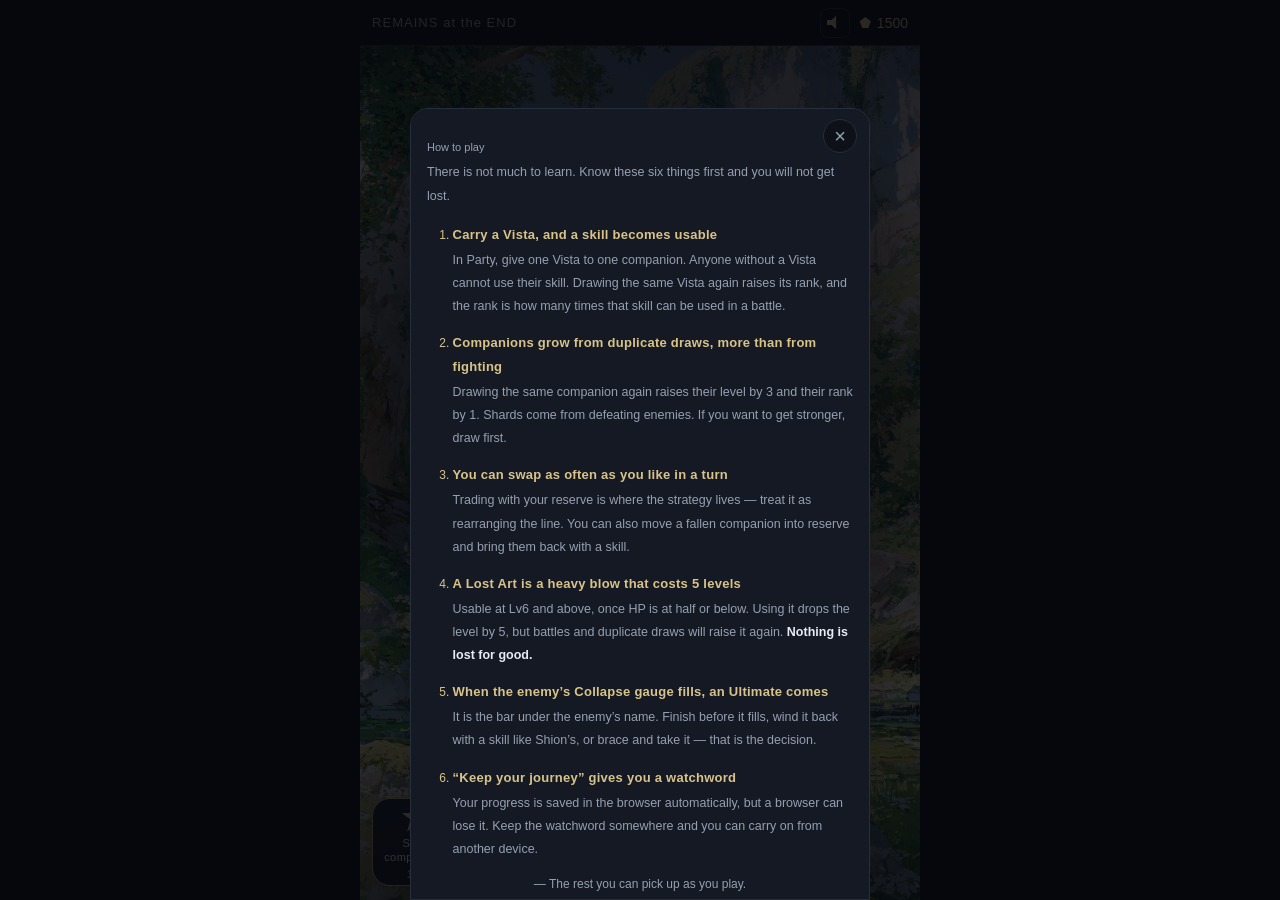
==== en/index.html @ 2f1efa0d "Add files via upload" ====
<!DOCTYPE html>
<html lang="en">
<head>
<meta charset="UTF-8">
<meta name="viewport" content="width=device-width, initial-scale=1.0, viewport-fit=cover">
<title>REMAINS at the END — holding the world's memory in place</title>

<meta name="description" content="In a world turning to ash, hold on to the vistas and the people before they fade. A card RPG you can play in your browser.">
<meta property="og:title" content="REMAINS at the END">
<meta property="og:description" content="In a world turning to ash, hold on to the vistas and the people before they fade. A card RPG you can play in your browser.">
<meta property="og:type" content="website">
<meta name="twitter:card" content="summary_large_image">

<meta property="og:url" content="https://basil-pepper-orange.github.io/R-END/en/">
<meta property="og:image" content="https://basil-pepper-orange.github.io/R-END/images/ui/ogp_en.jpg">
<meta property="og:image:width" content="1200">
<meta property="og:image:height" content="630">

<link rel="icon" href="../icons/icon192.png">
<link rel="apple-touch-icon" href="../icons/icon192.png">
<link rel="manifest" href="manifest.json">
<meta name="theme-color" content="#0b0d12">
<meta name="mobile-web-app-capable" content="yes">
<meta name="apple-mobile-web-app-capable" content="yes">
<meta name="apple-mobile-web-app-status-bar-style" content="black-translucent">
<meta name="apple-mobile-web-app-title" content="REMAINS at the END">
<link rel="stylesheet" href="style.css?v=e011">
</head>
<body>

<div id="app">

  <header class="hud" id="hud">
    <button type="button" class="hud__back btn" id="btn-back" hidden>‹ Back</button>
    <div class="hud__title" id="hud-title">REMAINS at the END</div>
    <button type="button" class="hud__sound" id="btn-sound" aria-label="Sound">
      <span class="hud__spk"></span>
    </button>
    <div class="hud__shards"><span class="shard-icon"></span><span id="hud-shards">0</span></div>
  </header>

  <div class="sound-panel" id="sound-panel" hidden></div>

  <main class="stagearea" id="screens">

    <section class="screen is-active" id="screen-home">
      <div class="bg bg--ui" id="home-bg"></div>
      <div class="home__sky"></div>
      <div class="home__inner">

        <h1 class="home__title home__title--latin">REMAINS<span class="home__title__sm"> at the </span>END</h1>
        <p class="home__sub">— holding the world's memory in place —</p>

        <p class="home__story" id="home-story"></p>

        <div class="home__actions">
          <button type="button" class="btn btn--main" id="btn-go-stage">Set out</button>
          <button type="button" class="btn btn--sub" id="btn-go-party">Party</button>
          <button type="button" class="btn btn--sub" id="btn-go-book">Archive</button>

          <button type="button" class="btn btn--sub" id="btn-go-records">Memorial</button>

          <button type="button" class="btn btn--sub" id="btn-go-ending" hidden>Journey's End</button>
        </div>

        <div class="home__sub-actions">
          <button type="button" class="btn home__link" id="btn-storage">Keep your journey</button>
          <button type="button" class="btn home__link" id="btn-awaken">Wake a memory</button>
        </div>

        <p class="home__save"><span>Your progress is saved in this browser.</span><span>It can be lost, so use &ldquo;Keep your journey&rdquo; to write it down.</span></p>
        <div class="home__sub-actions">

          <button type="button" class="home__reset home__reset--help" id="btn-help">How to play</button>
          <button type="button" class="home__reset" id="btn-reset">Erase everything and begin again</button>
        </div>

        <p class="home__copy" id="home-copy" hidden></p>
      </div>
    </section>

    <section class="screen" id="screen-gacha">
      <div class="gacha">
        <h2 class="gacha__name" id="gacha-name">The Calling</h2>
        <p class="gacha__desc" id="gacha-desc"></p>

        <div class="gacha__say" id="gacha-say"></div>
        <div class="gacha__card" id="gacha-card">
          <div class="gacha__idle" id="gacha-idle">…</div>
          <img class="gacha__img" id="gacha-img" alt="">
          <div class="gacha__caption" id="gacha-caption"></div>
        </div>

        <div class="gmulti" id="gacha-multi" hidden></div>
        <p class="gacha__note" id="gacha-note"></p>
        <div class="gacha__actions">
          <button type="button" class="btn btn--main" id="btn-pull">Draw<span class="btn__cost" id="pull-cost"></span></button>
          <button type="button" class="btn btn--main btn--pull10" id="btn-pull10">Draw &times;10<span class="btn__cost" id="pull10-cost"></span></button>
        </div>
      </div>
    </section>

    <section class="screen" id="screen-party">
      <div class="party">
        <h3 class="sec__h">Party<span class="sec__note">drag to move / tap two to swap</span></h3>

        <div class="party__row">
          <div class="party__slots" id="party-slots"></div>
          <div class="party__slots party__slots--sub" id="party-reserve"></div>
        </div>
        <div class="party__total" id="party-total"></div>
        <h3 class="sec__h">Companions</h3>
        <div class="charlist" id="charlist"></div>
      </div>
    </section>

    <section class="screen" id="screen-book">
      <div class="book">
        <h3 class="sec__h">Vistas <span class="sec__count" id="book-count"></span></h3>
        <div class="booklist" id="booklist"></div>
        <h3 class="sec__h">Those you have met <span class="sec__count" id="book-char-count"></span></h3>
        <div class="booklist booklist--char" id="bookchars"></div>
      </div>
    </section>

    <section class="screen" id="screen-stage">
      <div class="stages" id="stages"></div>
    </section>

    <section class="screen" id="screen-tale">
      <div class="tale">
        <div class="tale__body" id="tale-body"></div>
        <div class="tale__btns">
          <button type="button" class="btn btn--main" id="btn-tale-go">Go on</button>
          <button type="button" class="btn btn--ghost" id="btn-tale-skip">Skip</button>
        </div>
      </div>
    </section>

    <section class="screen" id="screen-ending">
      <div class="bg bg--ui" id="ending-bg"></div>
      <div class="ending" id="ending-body"></div>
      <div class="ending__btns">
        <button type="button" class="btn btn--main" id="btn-ending-go">To the credits</button>
        <button type="button" class="btn btn--ghost" id="btn-ending-back" hidden>Return</button>
      </div>
    </section>

    <section class="screen" id="screen-credits">
      <div class="bg bg--ui" id="credits-bg"></div>
      <div class="credits" id="credits-stage">
        <div class="credits__roll" id="credits-roll"></div>
      </div>
      <div class="credits__btns">
        <button type="button" class="btn btn--ghost" id="btn-credits-skip">Skip to the end</button>
        <button type="button" class="btn btn--main" id="btn-credits-ok" hidden>The End</button>
      </div>
    </section>

    <section class="screen screen--battle" id="screen-battle">
      <div class="bg" id="battle-bg"></div>
      <div class="battle">
        <div class="enemy" id="enemy">
          <div class="enemy__stage">
            <div class="enemy__body" id="enemy-body"><span class="enemy__glyph">✧</span></div>

            <div class="enemyline" id="enemyline"></div>

            <div class="enemyfx" id="enemyfx"></div>

            <div class="enemy__info">
              <div class="enemy__top">
                <span class="elem elem--sm" id="enemy-elem"></span>
                <span class="enemy__label" id="enemy-label"></span>
                <span class="enemy__name" id="enemy-name"></span>
              </div>
              <div class="bar bar--enemy"><span id="enemy-hpfill"></span></div>
              <div class="enemy__hpnum" id="enemy-hpnum"></div>

              <div class="ragebar" id="enemy-rageline" hidden>
                <span class="ragebar__label" id="enemy-ragelabel">Collapse</span>
                <span class="ragebar__track"><span class="ragebar__fill" id="enemy-ragefill"></span></span>
                <span class="ragebar__num" id="enemy-ragenum">0%</span>
              </div>
              <div class="enemy__rage" id="enemy-rage"></div>

              <div class="log" id="log"></div>
            </div>
          </div>
        </div>

        <div class="units-wrap">
          <div class="units" id="units"></div>

          <div class="unitfx" id="unitfx"></div>
        </div>

        <div class="skillcut" id="skillcut" hidden>
          <div class="skillcut__streak"></div>
          <div class="skillcut__art"><img id="skillcut-img" alt=""></div>
          <div class="skillcut__txt">
            <div class="skillcut__name" id="skillcut-name"></div>
            <div class="skillcut__line" id="skillcut-line"></div>
          </div>
        </div>

        <div class="cmdbar">
          <div class="cmdbar__turn" id="turn-label"></div>
          <button type="button" class="btn btn--ghost btn--flee" id="btn-flee">Flee</button>
          <button type="button" class="btn btn--ghost" id="btn-history" hidden>Log</button>

          <button type="button" class="btn btn--ghost btn--swap" id="btn-swap">Swap</button>
          <button type="button" class="btn btn--exec" id="btn-exec">Go</button>
        </div>
      </div>
    </section>

    <section class="screen" id="screen-records">
      <div class="stone">
        <div class="stone__me">
          <span class="stone__label">Your name</span>
          <button type="button" class="stone__name" id="stone-name">Nameless</button>
        </div>

        <p class="stone__lead">The Memorial keeps your last ten battles. It is <b>not</b> carried by &ldquo;Keep your journey&rdquo;, so take a screenshot if you want to keep one &mdash; and share it if you like.</p>
        <div class="stone__list" id="stone-list"></div>
        <p class="stone__note" id="stone-note"></p>
      </div>
    </section>

    <section class="screen" id="screen-result">
      <div class="bg bg--ui" id="result-bg"></div>
      <div class="result">
        <h2 class="result__h" id="result-h"></h2>
        <div class="result__body" id="result-body"></div>
        <div class="result__btns">
          <button type="button" class="btn btn--main" id="btn-result-ok">Return</button>
          <button type="button" class="btn btn--sub" id="btn-result-record" hidden>Carve this battle</button>
          <button type="button" class="btn btn--sub" id="btn-result-history" hidden>See the log</button>
        </div>
      </div>
    </section>

  </main>

  <div class="dock" id="dock">
    <button type="button" class="dock__btn" id="dock-char">
      <span class="dock__ico dock__ico--char"></span>
      <span class="dock__cap">Seek<br>companions</span>
      <span class="dock__cost" id="dock-char-cost"></span>
    </button>
    <button type="button" class="dock__btn" id="dock-land">
      <span class="dock__ico dock__ico--land"></span>
      <span class="dock__cap">Seek<br>vistas</span>
      <span class="dock__cost" id="dock-land-cost"></span>
    </button>
  </div>

  <div class="modal" id="modal" hidden>
    <div class="modal__panel" id="modal-panel"></div>
  </div>

  <div class="viewer" id="viewer" hidden>
    <div class="viewer__stage" id="viewer-stage">
      <img class="viewer__img" id="viewer-img" alt="" draggable="false">
    </div>
    <div class="viewer__cap" id="viewer-cap"></div>
    <div class="viewer__hint">drag to move / double-tap or pinch to zoom</div>
    <button type="button" class="viewer__close" id="viewer-close" aria-label="Close">×</button>
  </div>

  <div class="reveal" id="reveal" aria-hidden="true">
    <div class="reveal__door reveal__door--l"></div>
    <div class="reveal__door reveal__door--r"></div>
    <div class="reveal__fx">
      <div class="reveal__rays"></div>
      <div class="reveal__ring"></div>
      <div class="reveal__ring reveal__ring--2"></div>
      <div class="reveal__ring reveal__ring--3"></div>
      <div class="reveal__sparks" id="reveal-sparks"></div>
      <div class="reveal__seam"></div>
      <div class="reveal__flash"></div>
    </div>
    <p class="reveal__text" id="reveal-text"></p>
  </div>

  <div class="blackout" id="blackout" aria-hidden="true"></div>

  <div class="toast" id="toast"></div>

</div>

<script src="data.js?v=e011"></script>
<script src="game.js?v=e011"></script>
</body>
</html>
---- en/style.css ----
[hidden] { display: none !important; }

:root {
  --bg:        #0b0d12;
  --bg-soft:   #151923;
  --panel:     #171c27;
  --line:      #262d3b;
  --text:      #eef1f6;
  --text-dim:  #96a0b1;
  --accent:    #d8c48a;
  --accent-dk: #b39f66;

  --memo:      #9fd0f2;
  --memo-line: rgba(126,182,222,.78);
  --hp:        #67c98a;
  --hp-low:    #d8695f;
  --exp:       #6fa8dc;
  --enemy:     #c96b7a;
  --r1:        #8b93a3;
  --r2:        #63a7d4;
  --r3:        #c9a44c;
  --r4:        #c77ad8;
  --radius:    12px;

  --title-scrim: .68;

  --title-glass: .55;

  --stage-art: .30;

  --title-stroke:    1px;
  --title-stroke-sm: 1px;

  --enemy-scale: 1;

  --char-ratio: 3 / 5;

  --land-ratio: 9 / 16;

  --eqpick-min: 128px;
  --eqpick-cap: 15px;

  --gacha-chrome-h: 300px;
  --gacha-card-w: min(84vw, 285px, calc((100dvh - var(--gacha-chrome-h)) * 3 / 5));
  --gacha-land-w: min(72vw, 255px, calc((100dvh - var(--gacha-chrome-h)) * 9 / 16));

  --serif: "Iowan Old Style", "Palatino Linotype", Palatino, "Book Antiqua",
           Georgia, "Times New Roman", serif;
}

* { box-sizing: border-box; margin: 0; padding: 0; }
html, body { height: 100%; }

body {
  background: var(--bg);
  color: var(--text);

  font-family: -apple-system, BlinkMacSystemFont, "Segoe UI", Roboto,
               "Helvetica Neue", Arial, system-ui, sans-serif;
  -webkit-font-smoothing: antialiased;
  overflow: hidden;
  overscroll-behavior: none;
}

button, img { -webkit-tap-highlight-color: transparent; -webkit-user-select: none; user-select: none; }

img { -webkit-user-drag: none; user-drag: none; }
button { font: inherit; color: inherit; cursor: pointer; background: none; border: none; }
button:disabled { opacity: .4; cursor: default; }

#app {
  height: 100dvh;
  display: flex;
  flex-direction: column;
  position: relative;
  overflow: hidden;
}

.hud {
  position: relative;
  flex: 0 0 auto;
  height: 46px;
  display: flex;
  align-items: center;
  gap: 10px;
  padding: 0 12px;
  padding-top: env(safe-area-inset-top);
  height: calc(46px + env(safe-area-inset-top));
  background: #0a0c11;
  border-bottom: 1px solid var(--line);
  z-index: 20;
}

.hud__back {
  font-size: 13px; color: var(--accent);
  display: flex; align-items: center; gap: 1px;
  min-height: 32px; padding: 5px 15px 5px 12px;
  margin-left: 0; letter-spacing: .08em;
  background: rgba(216,196,138,.09);
}
.hud__back:active { background: rgba(216,196,138,.2); }

.hud__title {
  flex: 1 1 auto;
  font-size: 13px;
  letter-spacing: .08em;
  color: var(--text-dim);
  white-space: nowrap;
  overflow: hidden;
  text-overflow: ellipsis;
}

.hud__shards {
  display: flex; align-items: center; gap: 6px;
  font-size: 14px; color: var(--accent);
  font-variant-numeric: tabular-nums;
}

.hud__shards[hidden] { display: none; }

.shard-icon {
  width: 11px; height: 11px;
  background: var(--accent);
  clip-path: polygon(50% 0, 100% 38%, 78% 100%, 22% 100%, 0 38%);
  box-shadow: 0 0 8px rgba(216,196,138,.6);
}

.hud__sound {
  width: 30px; height: 30px; border-radius: 8px;
  border: 1px solid var(--line);
  display: flex; align-items: center; justify-content: center;
  flex: 0 0 auto;
}
.hud__spk {
  width: 16px; height: 14px; position: relative;
  background: var(--accent);
  clip-path: polygon(0 32%, 30% 32%, 58% 2%, 58% 98%, 30% 68%, 0 68%);
}

.hud__spk::before, .hud__spk::after {
  content: ''; position: absolute; top: 50%; left: 64%;
  border: 2px solid var(--accent);
  border-radius: 50%;
  clip-path: polygon(50% 0, 100% 0, 100% 100%, 50% 100%);
}
.hud__spk::before { width: 9px;  height: 9px;  margin: -4.5px 0 0 0; }
.hud__spk::after  { width: 15px; height: 15px; margin: -7.5px 0 0 0; opacity: .6; }

.hud__sound.is-off .hud__spk { background: #59616f; }
.hud__sound.is-off .hud__spk::before,
.hud__sound.is-off .hud__spk::after { display: none; }
.hud__sound.is-off::after {
  content: ''; position: absolute; left: 6px; top: 50%;
  width: 18px; height: 2px; background: #59616f;
  transform: rotate(-34deg); border-radius: 1px;
}

.sound-panel {
  position: absolute;
  top: calc(46px + env(safe-area-inset-top) + 6px);
  right: max(10px, env(safe-area-inset-right));
  z-index: 70;
  width: 232px;
  padding: 12px 14px 10px;
  border-radius: 12px;
  background: rgba(14,18,26,.97);
  border: 1px solid var(--line);
  box-shadow: 0 12px 30px rgba(0,0,0,.6);
  animation: fade .16s ease both;
}
.sound-panel[hidden] { display: none; }

.snd__row { display: flex; align-items: center; gap: 8px; margin-bottom: 10px; }
.snd__label { font-size: 11px; color: var(--text-dim); width: 42px; flex: 0 0 auto; }
.snd__num { font-size: 11px; color: var(--accent); width: 12px; text-align: right; font-variant-numeric: tabular-nums; }
.snd__steps { display: flex; gap: 3px; flex: 1 1 auto; }
.snd__step {
  flex: 1; height: 26px; border-radius: 4px;
  border: 1px solid var(--line); background: #12161f;
  display: flex; align-items: flex-end; justify-content: center; padding: 2px;
}
.snd__step i { display: block; width: 100%; border-radius: 2px; background: #333d4e; transition: background .15s; }
.snd__step.is-on { border-color: var(--accent-dk); }
.snd__step.is-on i { background: var(--accent); }

.snd__mute {
  width: 100%; margin-top: 2px; padding: 8px 0;
  font-size: 11px; letter-spacing: .06em;
  border: 1px solid var(--line); border-radius: 8px; color: var(--text-dim);
}
.snd__mute.is-off { color: var(--accent); border-color: var(--accent-dk); }

.stagearea { position: relative; flex: 1 1 auto; min-height: 0; }

.screen {
  position: absolute; inset: 0;
  display: none;
  overflow-y: auto;
  overscroll-behavior: contain;
  -webkit-overflow-scrolling: touch;
}
.screen.is-active { display: block; animation: fade .3s ease both; }
@keyframes fade { from { opacity: 0 } to { opacity: 1 } }

.sec__h {
  font-size: 12px; letter-spacing: .12em; color: var(--text-dim);
  font-weight: 500; margin: 16px 14px 8px;
}
.sec__count { color: var(--accent); }

.btn {
  border: 1px solid var(--accent-dk);
  border-radius: 999px;
  color: var(--accent);

  letter-spacing: .04em;
  transition: background .2s, color .2s, transform .1s;
}
.btn:active:not(:disabled) { transform: scale(.96); }
.btn[hidden] { display: none; }
@media (hover: hover) { .btn:not(:disabled):hover { background: var(--accent); color: #12141a; } }

@media (max-aspect-ratio: 1 / 2) {
  :root { --enemy-scale: 1.08; }
}

.btn--main { font-size: 16px; padding: 14px 40px; }
.btn--sub  { font-size: 13px; padding: 10px 22px; }
.btn--exec { font-size: 15px; padding: 12px 34px; background: rgba(216,196,138,.12); }
.btn--ghost {
  font-size: 12px; padding: 9px 16px;
  border-color: var(--line); color: var(--text-dim);
}
.btn__cost { font-size: 11px; opacity: .8; margin-left: 8px; letter-spacing: 0; }

.home__sky {
  position: absolute; inset: 0;
  background:
    radial-gradient(120% 60% at 50% 0%, rgba(120,140,190,.07), transparent 62%),
    radial-gradient(90% 50% at 50% 100%, rgba(216,196,138,.04), transparent 60%);
  pointer-events: none;
}

.home__inner {
  position: relative;
  min-height: 100%;
  display: flex; flex-direction: column;
  align-items: center; justify-content: center;

  gap: 11px; padding: 24px 20px 114px;
  text-align: center;
}

.home__title { font-size: clamp(26px, 8vw, 40px); font-weight: 600; letter-spacing: .18em; text-indent: .18em;
               margin-top: 22px; }

.home__title--latin {
  font-family: var(--serif);
  font-size: clamp(24px, 8.6vw, 42px);
  font-weight: 500;
  letter-spacing: .04em; text-indent: .04em;
  line-height: 1.25;
  white-space: nowrap;
  color: #f2efe6;
  text-shadow: 0 2px 22px rgba(0,0,0,.75), 0 0 40px rgba(216,196,138,.18);
}

.home__title__sm {
  font-size: 20px;

  white-space: pre;
}
.home__sub { font-size: 11px; color: var(--text-dim); letter-spacing: .1em; }

.memory { width: min(300px, 84%); margin-top: 8px; }
.memory__label { font-size: 10px; color: var(--text-dim); letter-spacing: .12em; margin-bottom: 6px; }
.memory__bar { height: 5px; border-radius: 3px; background: #1d2331; overflow: hidden; }
.memory__bar span { display: block; height: 100%; width: 0; background: linear-gradient(90deg, var(--accent-dk), var(--accent)); transition: width .6s ease; }
.memory__num { font-size: 11px; color: var(--accent); margin-top: 5px; font-variant-numeric: tabular-nums; }

.home__story {
  font-size: 12px; line-height: 1.9; color: var(--text-dim);
  max-width: min(360px, 94%); margin-top: 22px;
}

.home__actions {
  display: flex; flex-direction: column; align-items: center; gap: 9px; margin-top: 10px;
}
.home__actions .btn {

  width: 172px; min-height: 44px;
  display: flex; align-items: center; justify-content: center;
  padding: 0; font-size: 14px;
  box-sizing: border-box;
}
@media (max-width: 340px) {
  .home__actions .btn { width: 160px; min-height: 41px; font-size: 13px; }
}

.home__reset {
  margin-top: 12px;
  font-size: 10.5px; letter-spacing: .08em;
  color: #5c6675;
  border-bottom: 1px solid rgba(120,132,148,.35);
  padding: 2px 0;
}
.home__reset:active { color: #ff9c8f }

.dock {
  position: absolute;
  left: max(12px, env(safe-area-inset-left));
  bottom: max(14px, env(safe-area-inset-bottom));
  display: flex; gap: 10px; z-index: 30;
}
.dock.is-hidden { display: none; }

.dock__btn {
  position: relative;
  width: 88px; height: 88px;
  border-radius: 18px;
  background: linear-gradient(160deg, #1b2130, #12161f);
  border: 1px solid var(--line);
  display: flex; flex-direction: column; align-items: center; justify-content: center; gap: 4px;
  box-shadow: 0 6px 18px rgba(0,0,0,.5);
  transition: transform .12s, border-color .2s;
}
.dock__btn:active { transform: scale(.94); }
.dock__btn.is-ready { border-color: var(--accent-dk); }
.dock__btn.is-ready::after {
  content: ''; position: absolute; inset: -1px; border-radius: 18px;
  box-shadow: 0 0 14px rgba(216,196,138,.35); pointer-events: none;
}

.dock__ico { width: 28px; height: 28px; }
.dock__ico--char {
  background: var(--accent);
  clip-path: polygon(50% 0%, 62% 32%, 100% 34%, 70% 56%, 82% 100%, 50% 74%, 18% 100%, 30% 56%, 0 34%, 38% 32%);
}
.dock__ico--land {
  background: linear-gradient(180deg, #86b7d8 55%, #5f8f6a 55%);
  border-radius: 3px;
}

.dock__cap {
  font-size: 11px; color: var(--text); letter-spacing: .04em;
  white-space: nowrap; line-height: 1.3; text-align: center;
}
.dock__cost { font-size: 11px; color: var(--accent); font-variant-numeric: tabular-nums; }

.gacha {
  min-height: 100%;
  display: flex; flex-direction: column; align-items: center;
  justify-content: center;

  justify-content: safe center;
  gap: 12px; padding: 16px 16px 28px; text-align: center;
}
.gacha__name { font-size: 18px; letter-spacing: .16em; font-weight: 500; }
.gacha__desc { font-size: 11px; color: var(--text-dim); line-height: 1.8; max-width: 300px; }

.gacha__card {
  position: relative;
  width: var(--gacha-card-w);
  flex: 0 0 auto;
  aspect-ratio: var(--char-ratio);
  border-radius: var(--radius);
  overflow: hidden;
  background: #12161f;
  border: 1px solid var(--line);
  display: flex; align-items: center; justify-content: center;
}
.gacha__card.is-land { aspect-ratio: var(--land-ratio); width: var(--gacha-land-w); }

.gacha__card[hidden], .gacha__say[hidden] { display: none; }
.gacha__idle { color: #3a4252; font-size: 26px; letter-spacing: .4em; }
.gacha__img { position: absolute; inset: 0; width: 100%; height: 100%; object-fit: cover; display: none; }
.gacha__img.is-shown { display: block; animation: img-burst .9s cubic-bezier(.16,1.05,.3,1) both; }
.gacha__caption {
  position: absolute; left: 0; right: 0; bottom: 0;
  padding: 26px 8px 10px;
  background: linear-gradient(180deg, transparent, rgba(6,8,12,.92));
  font-size: 12px; line-height: 1.5;
}
.gacha__note { font-size: 12px; color: var(--text-dim); min-height: 34px; line-height: 1.7; max-width: 300px; }
.gacha__note .up { color: var(--accent); font-size: 14px; font-weight: 600; }

.gacha__actions { display: flex; gap: 10px; flex-wrap: wrap; justify-content: center; }
.btn--pull10[hidden] { display: none; }

.gmulti { width: 100%; max-width: 420px; display: flex; flex-direction: column; gap: 12px; }
.gmulti[hidden] { display: none; }

.gm__grid {
  display: grid; grid-template-columns: repeat(5, 1fr); gap: 6px;
}
.gm__card {
  position: relative; overflow: hidden;
  aspect-ratio: var(--char-ratio);
  border-radius: 8px; background: #12161f; border: 1px solid var(--line);
  cursor: zoom-in;
  animation: gm-in .45s cubic-bezier(.16,1.05,.3,1) both;
}
.gm__card--land { aspect-ratio: var(--land-ratio); }

.gm__card:nth-child(1) { animation-delay: .00s } .gm__card:nth-child(2) { animation-delay: .05s }
.gm__card:nth-child(3) { animation-delay: .10s } .gm__card:nth-child(4) { animation-delay: .15s }
.gm__card:nth-child(5) { animation-delay: .20s } .gm__card:nth-child(6) { animation-delay: .25s }
.gm__card:nth-child(7) { animation-delay: .30s } .gm__card:nth-child(8) { animation-delay: .35s }
.gm__card:nth-child(9) { animation-delay: .40s } .gm__card:nth-child(10){ animation-delay: .45s }
@keyframes gm-in {
  0%   { opacity: 0; transform: scale(.82) translateY(8px) }
  100% { opacity: 1; transform: none }
}
@media (prefers-reduced-motion: reduce) { .gm__card { animation: none } }

.gm__card img { position: absolute; inset: 0; width: 100%; height: 100%; object-fit: cover; }
.gm__name {
  position: absolute; left: 0; right: 0; bottom: 0;
  padding: 12px 2px 3px;
  background: linear-gradient(180deg, transparent, rgba(6,8,12,.94));
  font-size: 9px; line-height: 1.2; text-align: center;
  white-space: nowrap; overflow: hidden; text-overflow: ellipsis;
}

.gm__card.is-new { border-color: var(--accent); box-shadow: 0 0 10px -2px var(--accent); }
.gm__new {
  position: absolute; left: 2px; top: 2px;
  font-size: 9px; line-height: 1; padding: 2px 3px; border-radius: 4px;
  background: var(--accent); color: #12141a; font-weight: 700;
}

.gm__sum { display: flex; flex-direction: column; gap: 5px; text-align: left; }
.gm__row {
  display: flex; align-items: baseline; gap: 8px; flex-wrap: wrap;
  font-size: 11.5px; color: var(--text-dim); line-height: 1.5;
  padding: 5px 8px; border-radius: 8px; background: rgba(255,255,255,.035);
}
.gm__rowname { color: var(--text); font-size: 12.5px; }
.gm__rowcnt { color: var(--accent); font-variant-numeric: tabular-nums; }
.gm__rowup .up { color: var(--accent); font-weight: 600; }
.gm__back { font-size: 12px; color: var(--text-dim); }
.gm__back .up { color: var(--accent); font-weight: 600; }

@media (max-width: 360px) {
  .gm__grid { gap: 4px }
  .gm__name { font-size: 8px }
  .gm__row { font-size: 11px }
}

.party { padding-bottom: 150px; }

.party__row {
  display: grid; grid-template-columns: repeat(4, minmax(0, 1fr));
  gap: 8px; padding: 0 14px;
}
.party__slots { display: contents; }
.party__slots--sub { display: contents; }

.pslot {
  --plabel: 18px;
  --pgap: 3px;
}
.pslot::before {
  content: 'MAIN'; position: absolute; z-index: 5;
  left: 0; right: 0; top: 0; height: var(--plabel);
  display: flex; align-items: center; justify-content: center;
  font-size: 10px; font-weight: 700; letter-spacing: .1em;
  color: #0d1016; background: #7dbd86;
}

.pslot--sub { border-style: solid; border-color: #3a4353; }
.pslot--sub.is-filled { border-color: #6b7ba0; box-shadow: 0 0 0 1px #3f4a63 inset; }
.pslot--sub.is-filled .pslot__img { filter: saturate(.72) brightness(.82); }
.pslot--sub::before { content: 'RESERVE'; background: #8ea3cc; }

.pslot .elem--corner { top: calc(var(--plabel) + var(--pgap) + 3px); }
.sec__note { font-size: 10px; color: #6f7a8b; letter-spacing: .04em; margin-left: 8px; }

.pslot {
  position: relative;
  aspect-ratio: var(--char-ratio);
  border-radius: var(--radius);
  background: #12161f;
  border: 1px dashed var(--line);
  overflow: hidden;
  display: flex; align-items: center; justify-content: center;
}
.pslot.is-filled { border-style: solid; }

.party__slots .pslot { touch-action: none; }

.ccard { touch-action: pan-y; }

.pslot, .ccard, .pslot img, .ccard img {
  -webkit-touch-callout: none; -webkit-user-select: none; user-select: none;
}

.pslot.is-dragsrc, .ccard.is-dragsrc { opacity: .35; }

.pslot.is-picked, .ccard.is-picked {
  border-color: var(--accent); border-style: solid;
  animation: picked 1.1s ease-in-out infinite;
}
@keyframes picked {
  0%, 100% { box-shadow: 0 0 0 2px rgba(216,196,138,.55) }
  50%      { box-shadow: 0 0 0 3px rgba(216,196,138,.95), 0 0 18px rgba(216,196,138,.5) }
}

.pslot.is-drop, .ccard.is-drop {
  border-color: var(--accent); border-style: solid;
  box-shadow: 0 0 0 2px rgba(216,196,138,.55), 0 0 14px rgba(216,196,138,.35);
}
#charlist.is-drop { outline: 2px dashed var(--accent-dk); outline-offset: 4px; border-radius: 10px; }

.dragghost {
  position: fixed; left: 0; top: 0; z-index: 200;
  width: 70px; aspect-ratio: var(--char-ratio);
  border-radius: 9px; overflow: hidden; pointer-events: none;
  border: 1px solid var(--accent);
  box-shadow: 0 10px 26px rgba(0,0,0,.7), 0 0 16px rgba(216,196,138,.35);
  opacity: .92;
  animation: ghost-pop .16s ease both;
}
.dragghost img { width: 100%; height: 100%; object-fit: cover; object-position: 50% 20%; display: block; }
@keyframes ghost-pop { from { transform-origin: center; opacity: 0 } to { opacity: .92 } }
body.is-dragging { cursor: grabbing; }
body.is-dragging * { cursor: grabbing !important; }

body.is-dragging .party { user-select: none; -webkit-user-select: none; }

.pslot__img {
  position: absolute; left: 0; right: 0; bottom: 0;
  top: calc(var(--plabel) + var(--pgap));
  width: 100%; height: auto; object-fit: cover; object-position: 50% 20%;
}
.pslot__empty { color: #39414f; font-size: 22px; }

.pslot__cap {
  position: absolute; left: 0; right: 0; bottom: 0;
  padding: 22px 3px 7px;
  background: linear-gradient(180deg, transparent, rgba(6,8,12,.82) 45%, rgba(6,8,12,.97));
  font-size: 12px; line-height: 1.3; letter-spacing: 0;
  text-shadow: 0 2px 6px rgba(0,0,0,.9);
  white-space: nowrap;
}
.pslot__lv {
  color: var(--accent); font-size: 11.5px; font-weight: 600;
  font-variant-numeric: tabular-nums;
}

.pslot__cap .crank { font-size: .82em; margin-left: 2px; }

.pslot__eq {
  position: absolute; bottom: 40px; right: 4px; z-index: 3;
  width: 34%; max-width: 34px; aspect-ratio: var(--land-ratio);
  border-radius: 4px; overflow: hidden;
  border: 1px solid rgba(255,255,255,.5);
  box-shadow: 0 2px 8px rgba(0,0,0,.75);
}
.pslot__eq img { width: 100%; height: 100%; object-fit: cover; }

.party__total {
  margin: 12px 14px 0; padding: 7px 10px;

  background: rgba(150,172,208,.14); border: 1px solid rgba(150,172,208,.30);
  border-radius: var(--radius);
  font-size: 15px; color: #c6d0de; display: flex; justify-content: space-around;
  font-variant-numeric: tabular-nums;
  white-space: nowrap;
}
.party__total b { color: var(--text); font-weight: 600; }

@media (max-width: 380px) {
  .party__total { font-size: 13.5px; padding: 8px 6px; }
}

.charlist {
  display: grid; grid-template-columns: repeat(6, minmax(0, 1fr));
  gap: 6px; padding: 0 14px;
}

.ccard {
  position: relative; aspect-ratio: var(--char-ratio); border-radius: 10px; overflow: hidden;
  background: #12161f; border: 1px solid var(--line);
}
.ccard.is-locked { filter: grayscale(1) brightness(.4); }
.ccard.is-inparty { border-color: var(--accent); box-shadow: 0 0 0 1px var(--accent-dk) inset; }
.ccard img { position: absolute; inset: 0; width: 100%; height: 100%; object-fit: cover; }

.charlist .ccard { --clabel: 13px; --cgap: 2px; }
.charlist .ccard img { top: calc(var(--clabel) + var(--cgap)); bottom: 0; height: auto; }
.charlist .ccard::before {
  content: ''; position: absolute; z-index: 5;
  left: 0; right: 0; top: 0; height: var(--clabel);
  display: flex; align-items: center; justify-content: center;
  font-size: 8.5px; font-weight: 700; letter-spacing: .08em;
  color: #0d1016;
}
.charlist .ccard.is-inparty::before { content: 'MAIN'; background: #7dbd86; }
.charlist .ccard.is-reserve::before { content: 'RESERVE';  background: #8ea3cc; }

.ccard__cap {
  position: absolute; left: 0; right: 0; bottom: 0; padding: 16px 2px 4px;
  background: linear-gradient(180deg, transparent, rgba(6,8,12,.82) 45%, rgba(6,8,12,.97));
  font-size: 9.5px; line-height: 1.3; letter-spacing: -.02em;
  text-shadow: 0 2px 6px rgba(0,0,0,.9);
  white-space: nowrap;
}
.ccard__lv {
  color: var(--accent); font-size: 9px; font-weight: 600;
  font-variant-numeric: tabular-nums;
}
.ccard__cap .crank { font-size: .85em; margin-left: 1px; }

.charlist .elem--corner { min-width: 15px; height: 15px; font-size: 9px; left: 2px; top: calc(var(--clabel) + var(--cgap) + 2px); }
.charlist .ccard__badge { font-size: 8.5px; top: calc(var(--clabel) + var(--cgap) + 2px); left: 4px; }

@media (max-width: 380px) {
  .charlist .ccard__cap { font-size: 8.6px; padding: 14px 1px 4px; }
  .charlist .ccard__lv  { font-size: 8.2px; }
  .charlist .ccard::before { font-size: 8px; }
}
@media (max-width: 340px) {
  .charlist .ccard__cap { font-size: 8px; }
  .charlist .ccard__lv  { font-size: 7.6px; }
}
.ccard__badge {
  position: absolute; top: 5px; left: 6px; font-size: 11px; letter-spacing: -.5px;
  text-shadow: 0 1px 4px rgba(0,0,0,.9);
}

.stars { letter-spacing: -1px; }
.r1 { color: var(--r1) } .r2 { color: var(--r2) } .r3 { color: var(--r3) } .r4 { color: var(--r4) }

.rank { letter-spacing: 0; color: var(--accent); font-size: .95em; }

.bcard__rank {
  position: absolute; top: 3px; left: 3px;
  font-size: 8.5px; color: #12141a; background: var(--accent);
  border-radius: 3px; padding: 1px 4px; font-weight: 600;
}

.pslot__noeq {
  position: absolute; bottom: 40px; right: 4px; z-index: 3;
  font-size: 10px; color: #ff9c8f; background: rgba(10,12,17,.9);
  border: 1px solid rgba(255,140,120,.55); border-radius: 4px; padding: 2px 5px;
  box-shadow: 0 2px 8px rgba(0,0,0,.7);
}

.pslot__eq i {
  position: absolute; right: -2px; bottom: -3px;
  font-style: normal; font-size: 11px; font-weight: 700; line-height: 1.25;
  color: #12141a; background: var(--accent); border-radius: 3px; padding: 0 4px;
  box-shadow: 0 1px 4px rgba(0,0,0,.8);
}

.md__eq {
  display: flex; gap: 10px; align-items: center;
  padding: 9px 10px; border-radius: 9px;
  background: var(--panel); border: 1px solid var(--line);
}
.md__eq img { width: 34px; aspect-ratio: var(--land-ratio); object-fit: cover; border-radius: 4px; }
.md__eq b { font-size: 13px }
.md__eq small { display: block; font-size: 10.5px; color: var(--text-dim); line-height: 1.7; margin-top: 3px }

.md__warn {
  padding: 9px 11px; border-radius: 9px; font-size: 11.5px; line-height: 1.7;
  background: rgba(200,90,80,.10); border: 1px solid rgba(220,120,110,.4);
  color: #ffc9c2;
}
.md__skill.is-locked { opacity: .6; border-style: dashed }
.dim { color: #7a8494 }

.unit__skill.is-locked { border-style: dashed; color: #6d7686 }

.book { padding-bottom: 150px; }
.booklist {
  display: grid; grid-template-columns: repeat(auto-fill, minmax(72px, 1fr));
  gap: 7px; padding: 0 14px;
}
.booklist--char { grid-template-columns: repeat(auto-fill, minmax(76px, 1fr)); }

.bcard {
  position: relative; aspect-ratio: var(--land-ratio); border-radius: 7px; overflow: hidden;
  background: #1b202b; border: 1px solid var(--line);
}
.booklist--char .bcard { aspect-ratio: var(--char-ratio); }
.bcard img { position: absolute; inset: 0; width: 100%; height: 100%; object-fit: cover; }
.bcard__num { position: absolute; inset: 0; display: flex; align-items: center; justify-content: center; color: #39414f; font-size: 10px; }
.bcard__cap {
  position: absolute; left: 0; right: 0; bottom: 0; padding: 14px 3px 3px;
  background: linear-gradient(180deg, transparent, rgba(6,8,12,.95));
  font-size: 8.5px; line-height: 1.3; text-align: center;
}
.bcard.is-got { border-color: var(--accent-dk); }
.bcard__eq {
  position: absolute; top: 3px; right: 3px; font-size: 8px; color: #12141a;
  background: var(--accent); border-radius: 3px; padding: 1px 3px;
}

.blackout {
  position: fixed; inset: 0; z-index: 900;
  background: #05070b;
  opacity: 0; pointer-events: none;
  transition: opacity var(--blackout-ms, 800ms) ease;
}
.blackout.is-on { opacity: 1; pointer-events: auto; }

.enemy__body.is-farewell {
  animation: enemy-farewell var(--farewell-ms, 1400ms) ease-in-out both !important;
}
@keyframes enemy-farewell {
  0%   { opacity: 1;  filter: none }
  30%  { opacity: .35; filter: brightness(1.35) blur(1px) }
  55%  { opacity: .95; filter: none }
  80%  { opacity: .25; filter: brightness(1.5) blur(2px) }
  100% { opacity: 0;  filter: brightness(1.7) blur(6px) }
}
@media (prefers-reduced-motion: reduce) {
  .enemy__body.is-farewell { animation: none !important; opacity: 0 }
}

.stages { padding: 16px 14px 130px; display: flex; flex-direction: column; gap: 12px; }

.stage {
  position: relative; padding: 14px; border-radius: var(--radius);
  background: var(--panel); border: 1px solid var(--line);
  text-align: left; width: 100%;
  overflow: hidden;
  isolation: isolate;
  transition: border-color .2s, transform .1s;
}

.stage__art {
  position: absolute; right: 0; top: 0; bottom: 0;
  width: 62%;
  background-size: cover; background-position: center 22%;
  z-index: -1;
  opacity: var(--stage-art, .30);
  filter: saturate(.8);
  pointer-events: none;

  -webkit-mask-image: linear-gradient(90deg, transparent 0%, rgba(0,0,0,.55) 34%, #000 100%);
          mask-image: linear-gradient(90deg, transparent 0%, rgba(0,0,0,.55) 34%, #000 100%);
}

.stage.has-art::before {
  content: ''; position: absolute; inset: 0; pointer-events: none; z-index: -1;
  background: linear-gradient(90deg,
    rgba(23,28,39,.97) 0%, rgba(23,28,39,.88) 42%,
    rgba(23,28,39,.55) 72%, rgba(23,28,39,.35) 100%);
}

.stage:active:not(:disabled) { transform: scale(.985); }
.stage:not(:disabled) { border-color: #35405a; }
.stage__label { font-size: 10px; color: var(--text-dim); letter-spacing: .1em; }
.stage__name { font-size: 17px; margin: 4px 0 6px; }
.stage__desc { font-size: 11px; color: var(--text-dim); line-height: 1.7; }
.stage__stats { font-size: 10px; color: var(--text-dim); margin-top: 8px; font-variant-numeric: tabular-nums; }
.stage__clear { position: absolute; top: 12px; right: 12px; font-size: 10px; color: var(--accent); }
.stage__lock  { position: absolute; top: 12px; right: 12px; font-size: 10px; color: var(--text-dim); }
.stage__reward { font-size: 10px; color: var(--accent); margin-top: 6px; }

.stage.is-unmet { padding-bottom: 34px; }
.stage.is-unmet .stage__name { margin-bottom: 0; }
.stage.is-unmet .stage__art { opacity: calc(var(--stage-art, .30) * .62); filter: saturate(.45) blur(1px); }

.screen--battle { overflow: hidden; }

.bg { position: absolute; inset: 0; background-size: cover; background-position: center; opacity: .22; filter: saturate(.55); }
.bg::after { content: ''; position: absolute; inset: 0; background: linear-gradient(180deg, rgba(8,10,14,.6), rgba(8,10,14,.9)); }

.bg--ui {
  opacity: var(--ui-bg-opacity, .34);
  filter: saturate(.85);
  pointer-events: none;
}
.bg--ui::after {
  background:
    radial-gradient(120% 70% at 50% 30%, rgba(8,10,14,.25), rgba(8,10,14,.75) 78%),
    linear-gradient(180deg, rgba(8,10,14,.55), rgba(8,10,14,.35) 40%, rgba(8,10,14,.88));
}

#home-bg.bg--ui {
  opacity: var(--title-bg-opacity, 1);
  filter: none;
}
#home-bg.bg--ui::after {
  background:

    radial-gradient(86% 58% at 50% 42%,
      rgba(6,9,14, var(--title-scrim, .68)) 0%,
      rgba(6,9,14, calc(var(--title-scrim, .68) * .70)) 52%,
      rgba(6,9,14, 0) 84%),

    linear-gradient(180deg, rgba(6,9,14,.42) 0%, rgba(6,9,14,0) 16%,
                            rgba(6,9,14,0) 76%, rgba(6,9,14,.55) 100%);
}

.battle {
  position: relative; height: 100%;
  display: flex; flex-direction: column;
  padding: 8px 10px max(10px, env(safe-area-inset-bottom));
  gap: 6px;
}

.enemy { flex: 0 0 auto; min-height: 0; padding: 2px 0 2px; display: flex; flex-direction: column; align-items: center; justify-content: center; gap: 5px; }
.enemy__label { font-size: 10px; color: #b9c2d0; letter-spacing: .14em; text-shadow: 0 1px 6px rgba(0,0,0,.95); }
.enemy__body {
  width: min(34vw, 150px, 18dvh); aspect-ratio: 1;
  border-radius: 50%;
  display: flex; align-items: center; justify-content: center;
  font-size: 28px; color: rgba(255,255,255,.85);
  box-shadow: 0 0 40px -6px currentColor;
  animation: float 3.4s ease-in-out infinite;
}
@keyframes float { 0%,100% { transform: translateY(-4px) } 50% { transform: translateY(4px) } }
.enemy__body.is-hit { animation: hit .32s ease; }
@keyframes hit {
  0% { transform: translateX(0) } 20% { transform: translateX(-9px) }
  45% { transform: translateX(7px) } 70% { transform: translateX(-4px) } 100% { transform: translateX(0) }
}
.enemy__body.is-dead { animation: die 1s ease forwards; }
@keyframes die { to { opacity: 0; transform: scale(.4) translateY(30px); filter: blur(10px); } }
.enemy__name { font-size: 15px; letter-spacing: .08em; text-shadow: 0 2px 8px rgba(0,0,0,.95); }
.enemy__hpnum {
  font-family: var(--serif);
  font-size: 13px; color: #e6ecf5; letter-spacing: .04em;
  font-variant-numeric: tabular-nums;
  text-shadow: 0 2px 8px rgba(0,0,0,.95);
}

.enemy__rage {
  width: 88%; max-width: 340px;
  font-size: 11px; color: #cfd8e6; min-height: 14px;
  letter-spacing: .03em; text-shadow: 0 1px 6px rgba(0,0,0,.95);
  text-align: left; line-height: 1.35;
}

.mkrow + .mkrow { margin-top: 1px; }
.mkrow__who {
  color: #aab6c8; font-weight: 600; font-size: .95em;
  letter-spacing: .06em; margin-right: 3px;
}

.mkrow__who::after { content: ':'; margin-right: 3px; }

.mk { display: inline-block; white-space: nowrap; margin-right: 2px; }
.mk--up { color: #7fc4ff; }
.mk--dn { color: #ff9d9d; }

.bar { width: 88%; max-width: 340px; height: 7px; border-radius: 3px; background: #1d2331; overflow: hidden; }
.bar span { display: block; height: 100%; background: var(--hp); transition: width .45s ease; }
.bar--enemy span { background: linear-gradient(90deg, #8d3b48, var(--enemy)); }

.log {
  position: relative;
  width: 100%; height: 72px; overflow: hidden;
  padding: 0 6px 3px;
  font-family: var(--serif);
  font-size: 12px; line-height: 1.7; letter-spacing: .04em;
  color: #dde4ef;
  display: flex; flex-direction: column; justify-content: flex-end;
  text-shadow: 0 2px 8px rgba(0,0,0,.98), 0 0 5px rgba(0,0,0,.92), 0 0 2px rgba(0,0,0,.9);

  -webkit-mask-image: linear-gradient(180deg, transparent 0, #000 20px, #000 100%);
          mask-image: linear-gradient(180deg, transparent 0, #000 20px, #000 100%);
}

.log::after {
  content: ''; position: absolute; left: 6%; right: 6%; bottom: 0; height: 1px;
  background: linear-gradient(90deg, transparent, rgba(216,196,138,.42), transparent);
}

.log p { animation: logi .34s ease both; }
.log p + p { margin-top: 1px }
.log p b { color: #f2e9d2; font-weight: 500; }
.log p .dmg  { color: #ef9d92; font-size: 14px; font-weight: 600; }
.log p .heal { color: #8fe0ac; font-size: 14px; font-weight: 600; }
.log p .sk   { color: var(--accent); }

.log p:not(:last-child) { opacity: .48 }
.log p:last-child { color: #eef1f6 }
@keyframes logi { from { opacity: 0; transform: translateY(5px); filter: blur(2px) } to { opacity: 1; filter: blur(0) } }

.units-wrap { position: relative; flex: 1 1 auto; min-height: 0; display: flex; }
.units {
  flex: 1 1 auto; min-height: 0;
  display: grid; grid-template-columns: repeat(3, minmax(0, 1fr));
  grid-template-rows: minmax(0, 1fr);
  align-items: center;
  gap: 6px;
}

.unitfx { position: absolute; inset: 0; pointer-events: none; overflow: visible; z-index: 5; }

.unitfx > span {
  position: absolute; top: 30%; z-index: 8;
  transform: translateX(-50%);
  font-size: 23px; font-weight: 700;
  -webkit-text-stroke: 0.6px rgba(0,0,0,.55);
  text-shadow: 0 2px 10px rgba(0,0,0,.98), 0 0 20px rgba(0,0,0,.85), 0 0 3px rgba(0,0,0,.9);
  animation: pop 1.72s ease both;
  white-space: nowrap;
}

.unit {
  position: relative; min-height: 0;
  max-height: 100%;
  background: var(--panel); border: 1px solid var(--line); border-radius: 10px;
  padding: 4px 4px 5px; display: flex; flex-direction: column; gap: 4px; align-items: center;
  transition: border-color .2s, opacity .3s;
}

.unit.is-dead .unit__face,
.unit.is-dead .unit__cmds,
.unit.is-dead .unit__skill,
.unit.is-dead .unit__lost { opacity: .3; }
.unit.is-dead { border-color: #2a2f3c; background: #12151d; }
.unit.is-acting { border-color: var(--accent); box-shadow: 0 0 14px -4px var(--accent); }

.unit.is-danger {
  border-color: var(--hp-low);
  animation: unit-danger 1.05s ease-in-out infinite;
}
@keyframes unit-danger {
  0%, 100% { box-shadow: 0 0 0 1px rgba(216,105,95,.35), 0 0 10px -2px rgba(216,105,95,.45) }
  50%      { box-shadow: 0 0 0 2px rgba(255,120,110,.95), 0 0 20px 1px rgba(255,90,80,.65) }
}

.unit.is-dead.is-danger { animation: none; border-color: #2a2f3c; }

.unit__face {
  position: relative;
  width: 100%; flex: 0 1 auto; min-height: 0;
  aspect-ratio: var(--char-ratio);
  border-radius: 7px; overflow: hidden; background: #10141c;
}

.unit__face img { width: 100%; height: 100%; object-fit: contain; object-position: 50% 50%; }

.unit__face::after {
  content: ''; position: absolute; inset: 0; border-radius: inherit;
  background: linear-gradient(180deg, rgba(6,8,12,.28) 0%, transparent 22%,
              transparent 40%, rgba(6,8,12,.74) 78%, rgba(6,8,12,.93) 100%);
  pointer-events: none;
}
.unit__info {
  position: absolute; left: 0; right: 0; bottom: 0; z-index: 2;
  padding: 0 5px 4px;
  display: flex; flex-direction: column; align-items: center; gap: 2px;
  pointer-events: none;
}
.unit__lv {
  font-size: 10.5px; color: var(--accent); margin-left: 5px;
  font-variant-numeric: tabular-nums; letter-spacing: 0;
}
.unit__name {
  font-size: 12px; letter-spacing: .04em;
  text-shadow: 0 2px 8px rgba(0,0,0,.95), 0 0 4px rgba(0,0,0,.9);
  white-space: nowrap; overflow: hidden; text-overflow: ellipsis; max-width: 100%;
}
.unit__hp {
  font-family: var(--serif);
  font-size: 13.5px; color: #dfe6f1; letter-spacing: .02em;
  font-variant-numeric: tabular-nums;
  text-shadow: 0 2px 8px rgba(0,0,0,.95), 0 0 4px rgba(0,0,0,.9);
}
.unit__hp.is-low { color: #ffab9f; }
.unit .bar { width: 100%; height: 5px; box-shadow: 0 1px 5px rgba(0,0,0,.7); }
.unit__cmds { display: flex; gap: 3px; width: 100%; }
.unit__cmd {
  flex: 1; font-size: 12.5px; padding: 8px 0; border-radius: 6px;
  border: 1px solid var(--line); color: var(--text-dim);
}
.unit__cmd.is-on { background: var(--accent); color: #12141a; border-color: var(--accent); }

.unit__skill {
  width: 100%; font-size: 12px; padding: 8px 2px; border-radius: 6px;
  overflow: hidden; text-overflow: ellipsis; white-space: nowrap; min-width: 0;
  border: 1px solid #3b3a55; color: #b4a6d8;
  display: flex; align-items: center; justify-content: center; gap: 3px;
  white-space: nowrap; overflow: hidden;
}
.unit__skill.is-on { background: #7b6bb5; color: #fff; border-color: #9a8ad0; }
.unit__skill:disabled { opacity: .3 }
.unit__skill small { font-size: 9px; opacity: .85; letter-spacing: -.06em }

.unit__seal, .unit__shield {
  position: absolute; right: 4px; top: 4px; z-index: 3;
  font-size: 10px; padding: 2px 5px; border-radius: 5px;
  letter-spacing: .02em; line-height: 1;
  box-shadow: 0 2px 8px rgba(0,0,0,.75);
}
.unit__seal   { background: #6b5a8f; color: #f0e9ff; animation: seal-pulse 1.6s ease-in-out infinite; }
.unit__shield { background: rgba(90,166,216,.92); color: #06202e; top: 26px; }
.unit__seal + .unit__shield { top: 26px; }
@keyframes seal-pulse { 0%,100% { opacity: .95 } 50% { opacity: .55 } }
.unit.is-sealed .unit__face { filter: grayscale(.55) brightness(.75); }

.unit__cmd--own { border-color: #3c5570; color: #a9d8ff; }
.unit__cmd--own.is-on { background: #a9d8ff; color: #12141a; border-color: #a9d8ff; }

.unit__mark {
  position: absolute; top: 3px; right: 3px;
  font-size: 10px; font-weight: 700; color: #12141a;
  background: #ffc98a; border-radius: 4px; padding: 1px 5px;
  box-shadow: 0 1px 4px rgba(0,0,0,.6);
}
.unit__mark--chant { background: #c9b3ff; top: 25px; }

.log p .seal { color: #c6b3ff; }
.log p .eff  { color: #8fd8c9; font-weight: 600; }

.log p .up { color: #ffd98a; font-weight: 600; }
.log p .dn { color: #ff9d9d; font-weight: 600; }
.crank { color: #d9a6e8; font-size: .92em; letter-spacing: .02em; margin-left: 4px; }

.crank--star { color: #ffd489; text-shadow: 0 0 6px rgba(255,200,120,.35); }
.md__rank { margin: 6px 0 2px; color: #d9a6e8; font-size: 13px; letter-spacing: .06em; }
.md__rank small { display: block; margin-top: 2px; font-size: 11px; color: var(--text-dim); letter-spacing: 0; }
.md__rank small b { color: var(--accent) }
.stage__skills { font-size: 11px; color: #9aa6ba; margin-top: 3px; letter-spacing: .02em; }
.bcard__eff { display: inline-block; margin-top: 2px; font-style: normal; font-size: 9.5px;
  color: #8fd8c9; letter-spacing: .02em; }
b.eff, .eff { color: #8fd8c9; }

.boost {
  color: #ffcf8a; font-weight: 600; font-style: normal;
  text-shadow: 0 0 8px rgba(255,150,80,.75);
}
.enemy__rage .boost { letter-spacing: .06em; }

.unitfx > span.pop--seal {
  color: #c6b3ff; font-size: 22px;
  top: 62%;
  text-shadow: 0 2px 10px rgba(0,0,0,.98), 0 0 18px rgba(150,120,255,.7);
}

.unit__lost {
  width: 100%; font-size: 12px; padding: 7px 2px; border-radius: 6px;
  border: 1px solid #6a3f4e; color: #e5a3b3;
  background: linear-gradient(180deg, rgba(90,40,55,.35), rgba(50,22,32,.35));
  display: flex; align-items: center; justify-content: center; gap: 4px;
  white-space: nowrap; overflow: hidden;
}
.unit__lost.is-on { background: #9c4a63; color: #fff; border-color: #d0798f; }

.unit__lost.is-ready:not(.is-on) {
  color: #ffc0cf; border-color: #a8556c;
  animation: lost-ready 1.8s ease-in-out infinite;
}
@keyframes lost-ready {
  0%, 100% { box-shadow: 0 0 0 0 rgba(210,110,140,0) }
  50%      { box-shadow: 0 0 12px 1px rgba(210,110,140,.5) }
}
.unit__lost:disabled { opacity: .3 }

.unit__lost.is-flash { animation: lost-flash .52s ease-out 1; }
@keyframes lost-flash {
  0%   { box-shadow: 0 0 0 0 rgba(255,190,215,.95), 0 0 0 0 rgba(255,140,180,.8);
         filter: brightness(1.9); }
  45%  { box-shadow: 0 0 22px 5px rgba(255,150,190,.75), 0 0 0 2px rgba(255,200,220,.85);
         filter: brightness(1.35); }
  100% { box-shadow: 0 0 0 0 rgba(255,150,190,0), 0 0 0 0 rgba(255,200,220,0);
         filter: none; }
}
@media (prefers-reduced-motion: reduce) { .unit__lost.is-flash { animation: none } }

.unit__lost.is-freed {
  color: #ffd7e4; border-color: #e08aa4;
  animation: lost-freed .6s ease-in-out infinite !important;
}
@keyframes lost-freed {
  0%, 100% { box-shadow: 0 0 6px 1px rgba(255,150,190,.45); filter: brightness(1.05) }
  50%      { box-shadow: 0 0 24px 5px rgba(255,175,205,.95), 0 0 0 2px rgba(255,210,228,.9);
             filter: brightness(1.5) }
}
@media (prefers-reduced-motion: reduce) {
  .unit__lost.is-freed { animation: none !important; box-shadow: 0 0 0 2px rgba(255,200,220,.9) }
}

.unit__lost small { font-size: 9px; opacity: .9; letter-spacing: -.04em }

.unit__swap {
  width: 100%; font-size: 12px; padding: 7px 2px; border-radius: 6px;
  border: 1px solid #5a6b8f; color: #b9c8e6;
  background: linear-gradient(180deg, rgba(50,64,95,.5), rgba(28,36,54,.5));
  white-space: nowrap; overflow: hidden; text-overflow: ellipsis;
  animation: swap-call 1.6s ease-in-out infinite;
}
@keyframes swap-call {
  0%, 100% { box-shadow: 0 0 0 0 rgba(120,150,210,0) }
  50%      { box-shadow: 0 0 12px 1px rgba(120,150,210,.45) }
}

.unit.is-swapin { animation: swapin .7s cubic-bezier(.15,.85,.25,1) both; }
@keyframes swapin {
  0%   { opacity: .2; transform: translateY(14px) scale(.94); filter: brightness(2.4) }
  55%  { opacity: 1; filter: brightness(1.35) }
  100% { opacity: 1; transform: translateY(0) scale(1); filter: brightness(1) }
}

.log p .lost { color: #ff9db4; font-weight: 600; }

.log p .own { color: #a9d8ff; font-weight: 600; }
.md__skill--lost { border-color: #6a3f4e !important; }
.md__lostmark {
  font-size: 9.5px; margin-left: 8px; padding: 2px 6px; border-radius: 4px;
  background: rgba(156,74,99,.85); color: #fff; letter-spacing: .06em; vertical-align: 2px;
}
b.lost, .lost { color: #ff9db4; }

.skillcut.is-lost {
  background:
    radial-gradient(90% 70% at 18% 72%, rgba(60,20,34,.6), transparent 70%),
    linear-gradient(180deg, rgba(14,4,8,.90), rgba(6,2,4,.96));
}
.skillcut.is-lost .skillcut__name { color: #ff9db4; text-shadow: 0 0 22px rgba(255,90,130,.75); }
.skillcut.is-lost .skillcut__name::after { background: linear-gradient(90deg, rgba(255,120,150,.9), transparent); }
.skillcut.is-lost .skillcut__streak {
  background: linear-gradient(100deg, transparent, rgba(255,120,150,.2) 35%,
              rgba(255,220,230,.36) 50%, rgba(255,120,150,.2) 65%, transparent);
}
.skillcut.is-lost .skillcut__art {
  filter: drop-shadow(0 0 34px rgba(255,90,130,.75)) saturate(1.15) contrast(1.06);
  animation: cut-art-lost .5s cubic-bezier(.15,1.2,.3,1) both;
}
@keyframes cut-art-lost {
  0%   { opacity: 0; transform: translateX(-8%) scale(1.16) }
  100% { opacity: 1; transform: translateX(0) scale(1) }
}

.skillcut.is-lost .skillcut__streak { animation: cut-streak-lost 1.1s ease-out both; }
@keyframes cut-streak-lost {
  0%   { transform: skewY(-7deg) translateX(-60%); opacity: 0 }
  18%  { opacity: 1 }
  55%  { transform: skewY(-7deg) translateX(30%); opacity: .9 }
  100% { transform: skewY(-7deg) translateX(70%); opacity: 0 }
}

.skillcut.is-lost::after {
  content: ''; position: absolute; inset: 0; pointer-events: none;
  background:
    linear-gradient(74deg, transparent 46%, rgba(255,110,150,.5) 47%, transparent 48%),
    linear-gradient(-58deg, transparent 61%, rgba(255,140,170,.38) 62%, transparent 63%),
    linear-gradient(100deg, transparent 28%, rgba(255,90,130,.32) 29%, transparent 30%);
  animation: cut-crack .9s ease-out both;
}
@keyframes cut-crack {
  0%   { opacity: 0; transform: scale(1.3) }
  22%  { opacity: 1 }
  100% { opacity: 0; transform: scale(1) }
}
.skillcut.is-lost .skillcut__line { color: #ffd9e2; }

@keyframes pop {
  0%   { opacity: 0; transform: translate(-50%, 10px) scale(.7) }
  15%  { opacity: 1; transform: translate(-50%, -10px) scale(1.22) }
  26%  { opacity: 1; transform: translate(-50%, -14px) scale(1) }
  74%  { opacity: 1; transform: translate(-50%, -26px) scale(1) }
  100% { opacity: 0; transform: translate(-50%, -50px) scale(.95) }
}
.pop--dmg  { color: #ff8d80 }
.pop--heal { color: #7ee3a3 }

.pop--shield { color: #8ccdf0 }

.pop--weak { color: #ffd166; font-size: 29px; }
.enemy__pop.is-weak { color: #ffd166; font-size: 32px; }
.log p .weak { color: #ffd166; font-size: 11px; letter-spacing: .04em; margin-left: 2px; }

.log p .crit {
  color: #fff6d5; font-size: 11px; font-weight: 600; letter-spacing: .04em; margin-left: 4px;
  text-shadow: 0 0 8px rgba(255,225,150,.85);
}
.enemy__pop.is-crit {
  color: #fff8e0; font-size: 40px; font-weight: 800;
  text-shadow: 0 2px 12px rgba(0,0,0,.9), 0 0 22px rgba(255,220,140,.95), 0 0 44px rgba(255,190,90,.6);
}
.pop--crit {
  color: #fff8e0; font-size: 32px;
  text-shadow: 0 2px 10px rgba(0,0,0,.98), 0 0 20px rgba(255,220,140,.9), 0 0 40px rgba(255,170,70,.55);
}
.log p .ult  { color: #ff9a5a; font-weight: 600; }

.enemy__pop {
  position: absolute; left: 50%; top: 34%; transform: translateX(-50%);
  font-size: 26px; font-weight: 600; color: #fff2c9; opacity: 0; pointer-events: none;
  text-shadow: 0 2px 12px rgba(0,0,0,.9);
}
.enemy__pop.is-on { animation: pop 1.5s ease both; }

.cmdbar { flex: 0 0 auto; display: flex; align-items: center; gap: 8px; padding-top: 2px; }
.cmdbar__turn { margin-right: auto }
.cmdbar__turn { font-size: 11px; color: var(--text-dim); letter-spacing: .1em; }
.cmdbar .btn--ghost { padding: 9px 12px; }

.cmdbar .btn { white-space: nowrap; letter-spacing: .04em; }
.cmdbar .btn--ghost { padding: 9px 10px; font-size: 12.5px; }
.cmdbar { gap: 6px; }
@media (max-width: 380px) {
  .cmdbar { gap: 5px; }
  .cmdbar .btn--ghost { padding: 9px 8px; font-size: 12px; }
  .cmdbar__turn { font-size: 10px; }
}
.btn--flee { border-color: #4a3a3a; color: #c99a9a; }

.btn--swap { border-color: #46557a; color: #a9bce0; }
.btn.btn--swap.is-on, .btn.btn--swap.is-on:hover {
  background: #8ea3cc; color: #0d1016; border-color: #b6c6e6; font-weight: 700;
}
.btn--swap[disabled] { opacity: .38; }

.unit.is-swapable {
  border-color: #8ea3cc;
  box-shadow: 0 0 0 2px rgba(142,163,204,.55), 0 0 16px rgba(142,163,204,.35);
  animation: swapable 1.1s ease-in-out infinite;
}
@keyframes swapable {
  0%, 100% { box-shadow: 0 0 0 2px rgba(142,163,204,.45) }
  50%      { box-shadow: 0 0 0 3px rgba(142,163,204,.95), 0 0 18px rgba(142,163,204,.5) }
}

@media (prefers-reduced-motion: reduce) {
  .skillcut__name, .skillcut__line { animation: none; opacity: 1; transform: none; }
}
@media (prefers-reduced-motion: reduce) { .unit.is-swapable { animation: none } }

.unit.is-revivable {
  border-color: #c9b071;
  opacity: 1;
  box-shadow: 0 0 0 2px rgba(201,176,113,.6), 0 0 16px rgba(201,176,113,.4);
  animation: revivable 1.1s ease-in-out infinite;
}
.unit.is-revivable .unit__face { opacity: .92 }
@keyframes revivable {
  0%, 100% { box-shadow: 0 0 0 2px rgba(201,176,113,.5) }
  50%      { box-shadow: 0 0 0 3px rgba(201,176,113,1), 0 0 18px rgba(201,176,113,.55) }
}
@media (prefers-reduced-motion: reduce) { .unit.is-revivable { animation: none } }

@media (max-height: 730px) {
  .home__inner { gap: 10px; padding-bottom: 104px; }

  .home__title { font-size: clamp(24px, 7vw, 34px); margin-top: 10px; }
  .home__title--latin { font-size: clamp(22px, 8vw, 36px) }
  .home__story { margin-top: 12px }
  .home__actions .btn { min-height: 40px; font-size: 13px; }
  .memory { margin-top: 2px }
  .log { height: 46px; font-size: 11px; line-height: 1.65; }
  .log p .dmg, .log p .heal { font-size: 12.5px; }
  .log p .weak { font-size: 10px; }
  .enemy__rage { line-height: 1.25 }
  .enemy__stage { width: min(100%, calc(34dvh * var(--enemy-scale, 1))); }
  .enemy__body { width: min(28vw, 110px, 14dvh); font-size: 22px; }
  .enemy__hpnum { font-size: 12px }
  .enemy__rage { font-size: 10.5px; min-height: 13px }
  .enemy__name { font-size: 14px }
  .unit__face { min-height: 74px; }
  .unit { gap: 3px; padding: 3px 3px 4px }
  .unit__cmd, .unit__skill, .unit__lost { padding: 5px 0; font-size: 11.5px; }
  .unit__skill small, .unit__lost small { font-size: 8.5px }
  .unit__hp { font-size: 12px }
  .unit__lv { font-size: 10px }
  .unit__name { font-size: 11px }
  .unit__info { padding: 0 4px 3px; gap: 1px }
}

.fx { position: absolute; inset: 0; pointer-events: none; }

.fx__slash {
  position: absolute; left: 50%; top: 50%;
  width: 150%; height: var(--w, 5px);
  margin-left: -75%;
  border-radius: 999px;
  background: linear-gradient(90deg, transparent, rgba(255,255,255,.15) 12%,
              #fff 46%, #fff8e0 54%, rgba(255,255,255,.15) 86%, transparent);
  box-shadow: 0 0 18px 3px rgba(255,240,205,.85), 0 0 42px 10px rgba(255,190,140,.45);
  transform: translateY(var(--off, 0)) rotate(var(--rot, -30deg)) scaleX(0);
  opacity: 0;
  animation: fx-slash .30s cubic-bezier(.15,.85,.25,1) both;
}
@keyframes fx-slash {
  0%   { opacity: 0; transform: translateY(var(--off)) rotate(var(--rot)) scaleX(0) }
  16%  { opacity: 1; transform: translateY(var(--off)) rotate(var(--rot)) scaleX(1.06) }
  60%  { opacity: 1; transform: translateY(var(--off)) rotate(var(--rot)) scaleX(1) }
  100% { opacity: 0; transform: translateY(var(--off)) rotate(var(--rot)) scaleX(1) }
}

.fx__ring {
  position: absolute; left: 50%; top: 50%;
  width: 34%; height: 34%; margin: -17% 0 0 -17%;
  border: 3px solid rgba(255,246,224,.95);
  border-radius: 50%;
  opacity: 0;
  animation: fx-ring .55s cubic-bezier(.1,.75,.2,1) .05s both;
}
@keyframes fx-ring {
  0%   { opacity: 0; transform: scale(.15) }
  18%  { opacity: 1 }
  100% { opacity: 0; transform: scale(2.1) }
}

.fx__flash {
  position: absolute; inset: 12%;
  border-radius: 50%;
  background: radial-gradient(circle, rgba(255,252,240,.95) 0%, rgba(255,214,150,.45) 34%, transparent 70%);
  opacity: 0;
  animation: fx-flash .34s ease-out both;
  mix-blend-mode: screen;
}
@keyframes fx-flash {
  0%   { opacity: 0; transform: scale(.5) }
  14%  { opacity: 1 }
  100% { opacity: 0; transform: scale(1.35) }
}

.fx__shard {
  position: absolute; left: 50%; top: 50%;
  width: var(--s, 5px); height: var(--s, 5px);
  margin: calc(var(--s, 5px) / -2) 0 0 calc(var(--s, 5px) / -2);
  border-radius: 1px;
  background: #fff3d6;
  box-shadow: 0 0 10px 2px rgba(255,220,170,.8);
  opacity: 0;
  animation: fx-shard .62s cubic-bezier(.12,.8,.25,1) both;
}
@keyframes fx-shard {
  0%   { opacity: 0; transform: rotate(var(--a)) translateX(6px) scale(1.2) }
  12%  { opacity: 1 }
  100% { opacity: 0; transform: rotate(var(--a)) translateX(var(--d)) scale(.2) }
}

.hitfx {
  position: absolute; pointer-events: none; z-index: 6;
}
.hitfx .fx { inset: -22%; }

.fx--hit .fx__slash {
  background: linear-gradient(90deg, transparent, rgba(255,255,255,.12) 12%,
              #fff 44%, #ffd2c8 54%, rgba(255,120,105,.18) 86%, transparent);
  box-shadow: 0 0 16px 3px rgba(255,120,100,.9), 0 0 38px 10px rgba(220,50,45,.5);
}
.fx--hit .fx__ring {

  border: 4px solid rgba(255,186,172,.98);
  box-shadow: 0 0 16px 2px rgba(255,90,75,.55);
  width: 44%; height: auto; aspect-ratio: 1; margin: 0;
  animation-name: fx-ring-hit;
}
@keyframes fx-ring-hit {
  0%   { opacity: 0; transform: translate(-50%,-50%) scale(.18) }
  18%  { opacity: 1 }
  100% { opacity: 0; transform: translate(-50%,-50%) scale(2) }
}
.fx--hit .fx__flash {

  inset: 28%;
  background: radial-gradient(circle, rgba(255,246,243,.95) 0%, rgba(255,96,80,.72) 30%,
              rgba(220,40,35,.34) 52%, transparent 74%);
}
.fx--hit .fx__shard {
  background: #ffe0d8;
  box-shadow: 0 0 12px 3px rgba(255,95,80,.9);
}
.fx--hit.fx--heavy .fx__flash { inset: 18%; }
.fx--hit.fx--heavy .fx__ring { width: 52%; }
.fx--hit.fx--heavy .fx__slash {
  background: linear-gradient(90deg, transparent, rgba(255,255,255,.2) 10%,
              #fff 42%, #ffc4b8 52%, rgba(255,90,75,.3) 88%, transparent);
  box-shadow: 0 0 26px 6px rgba(255,140,120,.95), 0 0 58px 16px rgba(215,40,35,.55);
}

.unit.is-hurt { animation: unit-hurt .34s cubic-bezier(.2,.8,.3,1) both; }
@keyframes unit-hurt {
  0%   { transform: translate(0,0) }
  16%  { transform: translate(-6px, 3px) }
  36%  { transform: translate(5px,-3px) }
  58%  { transform: translate(-4px, 2px) }
  78%  { transform: translate(2px,-1px) }
  100% { transform: translate(0,0) }
}
.unit.is-hurt-heavy { animation-duration: .46s; }

.fx--sky .fx__slash {
  background: linear-gradient(90deg, transparent, rgba(255,255,255,.14) 12%,
              #fff 44%, #cfeaff 54%, rgba(110,190,255,.22) 86%, transparent);
  box-shadow: 0 0 20px 4px rgba(120,195,255,.95), 0 0 48px 12px rgba(60,140,235,.55);
}
.fx--sky .fx__ring { border-color: rgba(190,225,255,.98); box-shadow: 0 0 18px 2px rgba(90,170,255,.5); }
.fx--sky .fx__flash {
  background: radial-gradient(circle, rgba(244,251,255,.95) 0%, rgba(120,195,255,.6) 32%,
              rgba(40,120,220,.28) 54%, transparent 74%);
}
.fx--sky .fx__shard { background: #dcf0ff; box-shadow: 0 0 12px 3px rgba(110,190,255,.9); }

.fx--lost .fx__slash {
  background: linear-gradient(90deg, transparent, rgba(255,255,255,.16) 12%,
              #fff 44%, #ffc2d2 54%, rgba(255,80,120,.24) 86%, transparent);
  box-shadow: 0 0 22px 5px rgba(255,110,150,.95), 0 0 52px 14px rgba(220,30,70,.55);
}
.fx--lost .fx__ring { border-color: rgba(255,190,210,.98); box-shadow: 0 0 18px 2px rgba(255,80,130,.55); }
.fx--lost .fx__flash {
  background: radial-gradient(circle, rgba(255,246,249,.95) 0%, rgba(255,105,145,.65) 30%,
              rgba(215,25,70,.3) 54%, transparent 74%);
}
.fx--lost .fx__shard { background: #ffd8e3; box-shadow: 0 0 12px 3px rgba(255,95,140,.9); }

.fx--heavy .fx__slash {
  height: calc(var(--w, 5px) * 1.7);
  background: linear-gradient(90deg, transparent, rgba(255,255,255,.2) 10%,
              #fff 44%, #ffe6b0 52%, rgba(255,180,120,.3) 88%, transparent);
  box-shadow: 0 0 26px 6px rgba(255,226,170,.95), 0 0 60px 16px rgba(255,140,80,.5);
  animation-duration: .40s;
}

.fx--heavy.fx--sky .fx__slash {
  background: linear-gradient(90deg, transparent, rgba(255,255,255,.22) 10%,
              #fff 42%, #bfe4ff 52%, rgba(90,175,255,.32) 88%, transparent);
  box-shadow: 0 0 28px 7px rgba(130,200,255,.98), 0 0 64px 18px rgba(45,125,230,.6);
}
.fx--heavy.fx--lost .fx__slash {
  background: linear-gradient(90deg, transparent, rgba(255,255,255,.22) 10%,
              #fff 42%, #ffb6ca 52%, rgba(255,70,115,.34) 88%, transparent);
  box-shadow: 0 0 28px 7px rgba(255,120,160,.98), 0 0 64px 18px rgba(215,25,70,.6);
}
.fx--heavy .fx__ring { border-width: 5px; animation-duration: .75s; }
.fx--heavy .fx__flash { inset: 0; animation-duration: .48s; }

.fx--burst .fx__slash {
  height: calc(var(--w, 5px) * 2.3);
  animation-duration: .52s;
}
.fx--burst .fx__ring { border-width: 7px; animation-duration: .95s; }
.fx--burst .fx__flash { inset: -14%; animation-duration: .62s; }
.fx--burst .fx__shard { animation-duration: .95s; }

.screen--battle.is-shake { animation: shake .26s ease; }
.screen--battle.is-shake-hard { animation: shake-hard .40s ease; }
@keyframes shake {
  0%,100% { transform: translate(0,0) }
  20% { transform: translate(-4px, 2px) }
  45% { transform: translate(3px,-3px) }
  70% { transform: translate(-2px, 1px) }
}
@keyframes shake-hard {
  0%,100% { transform: translate(0,0) }
  12% { transform: translate(-9px, 4px) }
  28% { transform: translate(8px,-6px) }
  46% { transform: translate(-7px, 5px) }
  64% { transform: translate(5px,-3px) }
  82% { transform: translate(-3px, 2px) }
}

.enemy__pop.is-heal { color: #8fe0ac; }

.skillcut {
  position: absolute; inset: 0; z-index: 40;
  overflow: hidden;
  display: flex; align-items: flex-end;
  pointer-events: none;
  background:
    radial-gradient(90% 70% at 18% 72%, rgba(30,26,40,.55), transparent 70%),
    linear-gradient(180deg, rgba(5,7,11,.86), rgba(5,7,11,.95));
  animation: cut-bg .34s ease both;
}
.skillcut[hidden] { display: none; }
@keyframes cut-bg { from { opacity: 0 } to { opacity: 1 } }

.skillcut.is-ult {
  background:
    radial-gradient(90% 70% at 18% 72%, rgba(60,20,18,.6), transparent 70%),
    linear-gradient(180deg, rgba(16,4,4,.90), rgba(6,2,2,.96));
}
.skillcut.is-ult .skillcut__streak {
  background: linear-gradient(100deg, transparent, rgba(255,120,80,.22) 35%,
              rgba(255,220,190,.42) 50%, rgba(255,120,80,.22) 65%, transparent);
}
.skillcut.is-ult .skillcut__art { filter: drop-shadow(0 0 30px rgba(255,90,50,.55)); }

.skillcut__streak {
  position: absolute; left: -30%; right: -30%; top: 38%; height: 34%;
  background: linear-gradient(100deg, transparent, rgba(216,196,138,.16) 35%,
              rgba(255,246,223,.30) 50%, rgba(216,196,138,.16) 65%, transparent);
  transform: skewY(-7deg);
  animation: cut-streak .9s cubic-bezier(.2,.8,.3,1) both;
}
@keyframes cut-streak {
  0%   { opacity: 0; transform: skewY(-7deg) translateX(-40%) }
  30%  { opacity: 1 }
  100% { opacity: .25; transform: skewY(-7deg) translateX(6%) }
}

.skillcut__art {
  position: absolute; left: 0; bottom: 0;
  z-index: 1;
  height: 74%;
  max-width: 60%;
  aspect-ratio: var(--char-ratio);
  overflow: hidden;

  -webkit-mask-image: linear-gradient(to right, #000 34%, rgba(0,0,0,.55) 70%, transparent 100%);
          mask-image: linear-gradient(to right, #000 34%, rgba(0,0,0,.55) 70%, transparent 100%);
  filter: drop-shadow(0 0 26px rgba(216,196,138,.35));
  animation: cut-art .5s cubic-bezier(.14,.9,.25,1) both;
}
.skillcut__art img {
  width: 100%; height: 100%; object-fit: cover; object-position: 50% 14%;
  display: block;
}
@keyframes cut-art {
  0%   { opacity: 0; transform: translateX(-26%) scale(1.14) }
  100% { opacity: 1; transform: translateX(0) scale(1) }
}

.skillcut__txt {
  position: absolute; right: 4%; bottom: 17%;
  z-index: 2;
  width: 64%;
  text-align: right;
}

.skillcut__txt::before {
  content: ''; position: absolute; z-index: -1;
  left: -8%; right: -6%; top: -14%; bottom: -18%;
  background: radial-gradient(120% 100% at 70% 50%, rgba(6,8,12,.72), rgba(6,8,12,0) 72%);
  pointer-events: none;
}
@keyframes cut-name {
  0%   { opacity: 0; transform: translateY(16px) scale(.94) }
  100% { opacity: 1; transform: translateY(0) scale(1) }
}
@keyframes cut-line {
  0%   { opacity: 0; transform: translateY(10px) }
  100% { opacity: 1; transform: translateY(0) }
}

.skillcut__name {
  font-family: var(--serif);
  font-size: clamp(23px, 7vw, 36px);
  font-weight: 700;
  color: #fdf6e4; letter-spacing: .12em; line-height: 1.25;
  text-shadow: 0 0 26px rgba(216,196,138,.9), 0 0 8px rgba(216,196,138,.6),
               0 2px 12px rgba(0,0,0,.95);
  margin-bottom: 11px;
  animation: cut-name .42s cubic-bezier(.15,1.1,.3,1) both;
}
.skillcut__name::after {
  content: ''; display: block; height: 2px; margin-top: 9px;
  background: linear-gradient(90deg, transparent, rgba(216,196,138,.9));
}

.skillcut__from {
  display: block;
  font-size: .42em; font-weight: 400;
  letter-spacing: .18em; line-height: 1.4;
  color: #e6b9b9; opacity: .95;
  margin-bottom: 4px;
  text-shadow: 0 0 12px rgba(226,120,120,.6), 0 2px 8px rgba(0,0,0,.9);
}
.skillcut__line {
  font-family: var(--serif);
  font-size: clamp(13px, 3.8vw, 17px);
  line-height: 1.65; color: #e8edf6; letter-spacing: .02em;
  text-shadow: 0 2px 12px rgba(0,0,0,.98), 0 0 14px rgba(0,0,0,.7);
  animation: cut-line .42s cubic-bezier(.2,.9,.25,1) .22s both;
}

.skillcut.is-foe {
  background:
    radial-gradient(90% 70% at 82% 72%, rgba(60,22,28,.6), transparent 70%),
    linear-gradient(180deg, rgba(8,5,6,.88), rgba(6,4,5,.96));
}
.skillcut.is-foe .skillcut__art {
  left: auto; right: 0;
  aspect-ratio: 1;
  height: 58%;
  -webkit-mask-image: linear-gradient(to left, #000 34%, rgba(0,0,0,.55) 70%, transparent 100%);
          mask-image: linear-gradient(to left, #000 34%, rgba(0,0,0,.55) 70%, transparent 100%);
  filter: drop-shadow(0 0 30px rgba(220,110,110,.45));
  animation-name: cut-art-r;
}
@keyframes cut-art-r {
  0%   { opacity: 0; transform: translateX(26%) scale(1.14) }
  100% { opacity: 1; transform: translateX(0) scale(1) }
}
.skillcut.is-foe .skillcut__txt { right: auto; left: 4%; text-align: left; }
.skillcut.is-foe .skillcut__txt::before {
  background: radial-gradient(120% 100% at 30% 50%, rgba(10,5,6,.74), rgba(10,5,6,0) 72%);
}
.skillcut.is-foe .skillcut__name::after { margin-left: 0; }
.skillcut.is-foe .skillcut__name { color: #ffdede; text-shadow: 0 0 20px rgba(226,120,120,.75), 0 2px 10px rgba(0,0,0,.9); }
.skillcut.is-foe .skillcut__name::after { background: linear-gradient(90deg, rgba(226,120,120,.8), transparent); }
.skillcut.is-foe.is-ult .skillcut__name {
  color: #ffb27a; text-shadow: 0 0 22px rgba(255,110,60,.9), 0 2px 10px rgba(0,0,0,.9);
  font-size: 1.12em;
}
.skillcut.is-foe.is-ult .skillcut__name::after { background: linear-gradient(90deg, rgba(255,140,80,.95), transparent); }
.skillcut.is-foe.is-ult .skillcut__line { color: #ffd9c4; }
.skillcut.is-foe .skillcut__streak {
  background: linear-gradient(100deg, transparent, rgba(226,120,120,.18) 35%,
              rgba(255,220,220,.30) 50%, rgba(226,120,120,.18) 65%, transparent);
}

.skillcut.is-out { animation: cut-out .3s ease both; }
@keyframes cut-out { to { opacity: 0 } }

@media (max-height: 730px) {
  .skillcut__art { height: 66%; max-width: 54%; }
  .skillcut__txt { width: 54%; bottom: 15%; }
}

.home__save {
  color: #6f7a8b; letter-spacing: .02em;
  margin-top: 2px;
  text-align: center;
  line-height: 1.9;
  font-size: clamp(8.6px, 2.62vw, 10.5px);
}
.home__save span { display: block; white-space: nowrap; }

#screen-home .home__title,
#screen-home .home__sub,
#screen-home .home__story,
#screen-home .memory__label,
#screen-home .memory__num,
#screen-home .home__save {
  paint-order: stroke fill;
  -webkit-text-stroke: var(--title-stroke-sm, 1px) rgba(5,8,13,.82);
  text-shadow:
    0 1px 2px rgba(4,6,10,.95),
    0 2px 10px rgba(4,6,10,.9),
    0 0 26px rgba(4,6,10,.8);
}
#screen-home .home__title--latin {
  color: #fffdf6;
  -webkit-text-stroke: var(--title-stroke, 1px) rgba(5,8,13,.9);
  text-shadow:
    0 2px 4px rgba(4,6,10,.95),
    0 4px 18px rgba(4,6,10,.92),
    0 0 44px rgba(4,6,10,.85);
}

#screen-home .home__sub    { color: #dfe5ee; }
#screen-home .home__story  { color: #dbe2ec; }
#screen-home .memory__label{ color: #d2dae6; }
#screen-home .memory__num  { color: #e6d6a4; }

#screen-home .home__save {
  color: #b6c0cd;
  padding: 0 8px;
}

#screen-home .memory__bar {
  background: rgba(10,13,20,.72);
  box-shadow: 0 1px 8px rgba(4,6,10,.6), inset 0 0 0 1px rgba(255,255,255,.08);
}

#screen-home .btn {
  background: rgba(10,13,20, var(--title-glass, .55));
  -webkit-backdrop-filter: blur(9px) saturate(.9);
  backdrop-filter: blur(9px) saturate(.9);
  border-color: rgba(216,196,138,.72);
  box-shadow: 0 2px 14px rgba(4,6,10,.55);
  text-shadow: 0 1px 3px rgba(4,6,10,.9);
}
#screen-home .btn--main {
  background: rgba(10,13,20, calc(var(--title-glass, .55) + .14));
  border-color: rgba(216,196,138,.92);
}
@media (hover: hover) {
  #screen-home .btn:not(:disabled):hover { background: var(--accent); color: #12141a; text-shadow: none; }
}

#screen-home .home__reset {
  background: rgba(10,13,20,.62);
  -webkit-backdrop-filter: blur(7px);
  backdrop-filter: blur(7px);
  border-radius: 999px;
  border-bottom-color: transparent;
  padding: 5px 13px;
  color: #b8c2d0;
  text-shadow: 0 1px 3px rgba(4,6,10,.9);
}

#screen-home .home__link {
  background: rgba(9,16,26,.66);
  -webkit-backdrop-filter: blur(7px);
  backdrop-filter: blur(7px);
  border-color: var(--memo-line);
  color: var(--memo);
  text-shadow: 0 1px 3px rgba(4,6,10,.9);
}
#screen-home .home__reset { color: #9aa3b2; }

.home__reset--help { color: var(--memo); }

.home__copy {
  margin-top: 6px; text-align: center;
  font-size: clamp(8.2px, 2.4vw, 9.5px);
  letter-spacing: .06em; color: #5c6675;
}
#screen-home .home__copy { color: #97a1b0; }
#screen-home .home__reset--help { color: var(--memo); }

.home__sub-actions {
  display: flex; flex-wrap: wrap; align-items: center; justify-content: center;
  gap: 6px 16px; margin-top: 14px;
}

.home__save + .home__sub-actions { margin-top: 2px; }

.home__inner--cleared { gap: 8px; }
.home__inner--cleared .home__title { margin-top: 14px; }
.home__inner--cleared .home__story { margin-top: 14px; line-height: 1.78; }
.home__inner--cleared .home__sub-actions { margin-top: 10px; }
.home__inner--cleared .home__save + .home__sub-actions { margin-top: 2px; }

@media (max-height: 730px) {
  .home__inner--cleared .home__title { margin-top: 8px; }
  .home__inner--cleared .home__story { margin-top: 10px; line-height: 1.78; }
}

.home__link {
  font-size: 11.5px; letter-spacing: .08em;
  padding: 0 14px; min-height: 31px;
  display: inline-flex; align-items: center; justify-content: center;
  color: var(--memo);
  border-color: var(--memo-line);
}
@media (hover: hover) {
  .home__link:not(:disabled):hover { background: var(--memo); color: #0b1620; }
}
@media (max-width: 340px) {
  .home__link { font-size: 12px; padding: 0 12px; min-height: 32px; }
}
.md__ul { margin: 6px 0 6px 1.1em; padding: 0; }
.md__ul li { margin: 3px 0; line-height: 1.7; }

.stone { padding: 14px 12px 120px; }
.stone__me { display: flex; align-items: center; gap: 10px; margin: 2px 4px 12px; }
.stone__label { font-size: 11px; color: var(--text-dim); letter-spacing: .12em; }
.stone__name {
  font-family: var(--serif); font-size: 17px; color: var(--accent);
  border-bottom: 1px dashed var(--accent-dk); padding: 2px 6px 3px; letter-spacing: .06em;
}
.stone__tabs { display: flex; gap: 8px; margin: 0 4px 12px; }
.stone__tab {
  flex: 1; padding: 9px 0; border-radius: 8px; font-size: 12.5px; letter-spacing: .08em;
  border: 1px solid var(--line); color: var(--text-dim);
}
.stone__tab.is-on { border-color: var(--accent-dk); color: var(--accent); background: rgba(216,196,138,.1); }

.stone__lead {
  margin: 0 4px 12px; padding: 9px 12px;
  border-radius: var(--radius);
  background: rgba(150,172,208,.10); border: 1px solid rgba(150,172,208,.24);
  font-size: 11px; color: #9daabc; line-height: 1.8; letter-spacing: .02em;
}

.stone__list { display: flex; flex-direction: column; gap: 24px; }
.stone__list--one { margin-top: 10px; }
.stone__empty { text-align: center; color: var(--text-dim); font-size: 13px; line-height: 1.9; padding: 32px 10px; }
.stone__empty small { font-size: 11.5px; opacity: .85 }
.stone__note { margin: 14px 6px 0; font-size: 11px; color: #6f7a8b; line-height: 1.7; }
.stone__note b { color: var(--text-dim) }

.rec {
  border: 1px solid var(--line); border-radius: 12px; padding: 11px 12px 12px;
  background: linear-gradient(180deg, rgba(21,25,35,.96), rgba(14,17,24,.96));
  box-shadow: 0 6px 18px rgba(0,0,0,.35);
}
.rec__top { display: flex; align-items: baseline; justify-content: space-between; gap: 8px; }
.rec__name { font-family: var(--serif); font-size: 15px; color: var(--accent); letter-spacing: .06em; }
.rec__date { font-size: 10.5px; color: #6f7a8b; font-variant-numeric: tabular-nums; }
.rec__enemy { display: flex; align-items: center; gap: 10px; margin: 8px 0 10px; }
.rec__enemy img { width: 46px; height: 46px; border-radius: 8px; object-fit: cover; flex: 0 0 auto; }
.rec__enemy b { font-size: 14.5px; color: #f2e9d2; font-weight: 500; }
.rec__enemy small { display: block; font-size: 11px; color: var(--text-dim); margin-top: 2px; }
.rec__enemy .rec__lost { color: #ff9db4; }

.rec__slots {
  display: grid; grid-template-columns: repeat(4, minmax(0, 1fr)); gap: 6px;
  margin-top: 10px;
}

.pslot--rec { cursor: default; }
.rec__total { margin: 8px 0 0; font-size: 13px; }

.rec__feats {
  display: grid; grid-template-columns: repeat(4, minmax(0, 1fr)); gap: 6px;
  margin-top: 8px;
}
.rec__st { display: flex; flex-direction: column; gap: 1px; min-width: 0; text-align: center; }
.rec__dmg, .rec__taken {
  font-size: 9.5px; color: var(--text-dim); letter-spacing: .02em;
  white-space: nowrap; overflow: hidden; text-overflow: ellipsis;
  font-variant-numeric: tabular-nums;
}
.rec__dmg b   { color: #ff9d92; font-size: 11.5px; font-weight: 700; }
.rec__taken b { color: #8fb6e0; font-size: 11px; font-weight: 700; }

.rec__acts {
  display: flex; flex-direction: column; gap: 1px; margin-top: 3px;
  font-size: 9px; color: var(--text-dim); line-height: 1.5;
}
.rec__acts span { white-space: nowrap; overflow: hidden; text-overflow: ellipsis; }
.rec__acts i { font-style: normal; color: #c3ccdd; font-variant-numeric: tabular-nums; }
.rec__acts .is-lost { color: #e5a3b3; font-weight: 700; }
.rec__acts .is-lost i { color: #ffc0cf; }

@media (max-width: 360px) {
  .rec__slots, .rec__feats { gap: 4px }
  .rec__total { font-size: 12px }
  .rec__dmg, .rec__taken { font-size: 9px }
  .rec__acts { font-size: 8.2px }
}

.result {
  min-height: 100%; display: flex; flex-direction: column;
  align-items: center; justify-content: center; gap: 20px; padding: 24px 18px; text-align: center;
}
.result__h { font-size: 44px; letter-spacing: .2em; font-weight: 500; line-height: 1.25; }
.result__h.win { color: var(--accent) }
.result__h.lose { color: var(--text-dim) }

.result__body { font-size: 18px; line-height: 1.85; color: #c3ccd8; }
.result__body div + div { margin-top: 6px; }
.result__body b { color: var(--text); font-weight: 600 }
.result__body .up { color: var(--accent) }

.result__btns .btn--main { font-size: 19px; padding: 16px 46px; }
.result__btns .btn--sub  { font-size: 16px; padding: 13px 28px; }

@media (max-width: 380px) {
  .result__h { font-size: 38px }
  .result__body { font-size: 16px }
}

.modal {
  position: absolute; inset: 0; z-index: 60;
  background: rgba(5,7,11,.82);
  display: flex; align-items: flex-end; justify-content: center;
  animation: fade .2s ease both;
}
.modal[hidden] { display: none; }
.modal__panel {
  width: 100%; max-width: 460px; max-height: 88%;
  overflow-y: auto;
  background: var(--bg-soft);
  border: 1px solid var(--line); border-top-left-radius: 18px; border-top-right-radius: 18px;
  padding: 18px 16px max(20px, env(safe-area-inset-bottom));
  animation: slideup .28s cubic-bezier(.2,.9,.25,1) both;
}
@keyframes slideup { from { transform: translateY(40px); opacity: 0 } to { transform: translateY(0); opacity: 1 } }

.modal__panel { position: relative }
.md__close {
  position: absolute; top: 10px; right: 12px;
  width: 34px; height: 34px; border-radius: 50%;
  font-size: 20px; line-height: 1; color: var(--text-dim);
  background: rgba(12,15,21,.7); border: 1px solid var(--line);
  z-index: 2;
}
.md__close:active { transform: scale(.92) }

.help__lead { font-size: 12.5px; line-height: 1.9; color: var(--text-dim); margin: 2px 0 14px; }
.help__list { margin: 0; padding: 0 0 0 1.6em; display: flex; flex-direction: column; gap: 13px; }
.help__list li { font-size: 12.5px; line-height: 1.85; color: var(--text-dim); }
.help__list li::marker { color: var(--accent); font-size: 12px; }
.help__h { display: block; color: var(--accent); font-size: 13px; letter-spacing: .02em; margin-bottom: 2px; }
.help__list li b:not(.help__h) { color: #e6ecf5; }
.help__close { font-size: 12px; color: var(--text-dim); margin: 16px 0 2px; text-align: center; }

.help__credit {
  margin-top: 16px; padding-top: 12px; border-top: 1px solid var(--line);
  font-size: 11.5px; line-height: 1.85; color: #7f8b9c;
}
.help__credit b { display: block; color: var(--text-dim); font-size: 11.5px;
                  letter-spacing: .06em; margin-bottom: 3px; }
.help__credit span b { display: inline; color: #c8d0dc; }

.home__actions { gap: 8px; }
.home__actions .btn { min-height: 41px; }

.md__head { display: flex; gap: 12px; margin-bottom: 12px; padding-right: 40px; }
.md__face { width: 82px; aspect-ratio: var(--char-ratio); border-radius: 8px; overflow: hidden; flex: 0 0 auto; background: #10141c; }
.md__face img { width: 100%; height: 100%; object-fit: cover }
.md__title { font-size: 17px }
.md__sub { font-size: 11px; color: var(--text-dim); margin-top: 2px }
.md__desc { font-size: 11px; color: var(--text-dim); line-height: 1.8; margin-top: 8px }

.md__stats { display: grid; grid-template-columns: repeat(3, 1fr); gap: 8px; margin: 12px 0; }
.md__stat { background: var(--panel); border: 1px solid var(--line); border-radius: 8px; padding: 8px; text-align: center }
.md__stat span { display: block; font-size: 9px; color: var(--text-dim); letter-spacing: .1em }
.md__stat b { font-size: 16px; font-weight: 500; font-variant-numeric: tabular-nums }
.md__stat i { font-style: normal; font-size: 10px; color: var(--hp) }

.md__exp { margin: 6px 0 12px }
.md__exp .bar { width: 100%; height: 5px }
.md__exp .bar span { background: var(--exp) }
.md__exp small { font-size: 10px; color: var(--text-dim); display: block; margin-top: 4px; font-variant-numeric: tabular-nums }

.md__row { display: flex; gap: 8px; flex-wrap: wrap; margin-top: 10px }
.md__face { cursor: zoom-in; position: relative }
.md__face::after {
  content: '⤢'; position: absolute; right: 4px; bottom: 3px;
  font-size: 11px; color: #fff; text-shadow: 0 1px 4px #000; opacity: .85;
}
.md__skill {
  margin-top: 6px; padding: 10px 12px; border-radius: 8px;
  background: linear-gradient(160deg, rgba(123,107,181,.18), rgba(23,28,39,.9));
  border: 1px solid #3b3a55;
}
.md__skill b { font-size: 13px; color: #cbbdf0; font-weight: 500 }
.md__skill small { display: block; font-size: 11px; color: var(--text-dim); line-height: 1.75; margin-top: 4px }
.md__label { font-size: 11px; color: var(--text-dim); margin: 14px 0 8px }

.eqpick { display: grid; grid-template-columns: repeat(auto-fill, minmax(var(--eqpick-min), 1fr)); gap: 10px }
.eqpick .bcard { cursor: pointer }
.eqpick .bcard.is-used { opacity: .45 }
.eqpick .bcard__cap {
  font-size: var(--eqpick-cap); line-height: 1.5;
  padding: 26px 6px 7px;
}
.eqpick .bcard__eff { font-size: calc(var(--eqpick-cap) - 1.5px); margin-top: 4px }
.eqpick .bcard__rank {
  font-size: calc(var(--eqpick-cap) - 2px); top: 6px; left: 6px;
  border-radius: 4px; padding: 2px 7px;
}

.eqpick .bcard__eq { font-size: calc(var(--eqpick-cap) - 2.5px); top: 6px; right: 6px; padding: 2px 6px; border-radius: 4px }

.eqpick .bcard.is-pick { outline: 2px solid var(--accent); outline-offset: -2px }

.eqpeek {
  position: sticky; bottom: 0; z-index: 3;
  margin-top: 12px; padding: 10px 0 2px;
  background: linear-gradient(180deg, rgba(21,25,35,0), var(--bg-soft) 26%, var(--bg-soft));
}
.eqpeek.is-rise { animation: eqpeek-rise .22s ease both }
@keyframes eqpeek-rise {
  from { opacity: 0; transform: translateY(12px) }
  to   { opacity: 1; transform: translateY(0) }
}

.eqpeek__box {
  display: flex; gap: 11px; align-items: center;
  padding: 10px 11px; border-radius: 10px;
  background: var(--panel); border: 1px solid var(--accent-dk);
  box-shadow: 0 6px 22px rgba(0,0,0,.5);
}
.eqpeek__box img { width: 52px; aspect-ratio: var(--land-ratio); object-fit: cover; border-radius: 5px; flex: none }
.eqpeek__box b { font-size: 13.5px }
.eqpeek__box small { display: block; font-size: 11px; color: var(--text-dim); line-height: 1.7; margin-top: 4px }
.eqpeek__note { font-size: 11px; color: var(--memo); text-align: center; margin-top: 7px }
.eqpeek__go { width: 100%; margin-top: 9px; min-height: 44px }
.eqpeek__go[disabled] { opacity: .5 }

.hist {
  margin-top: 10px;
  max-height: 58dvh;
  overflow-y: auto;
  font-family: var(--serif);
  font-size: 13px; line-height: 1.8;
  padding-right: 4px;
}
.hist__turn {
  position: sticky; top: 0;
  margin: 12px 0 4px;
  padding: 3px 0;
  font-size: 10px; letter-spacing: .18em; color: var(--accent);
  background: linear-gradient(90deg, rgba(21,25,35,.98) 70%, rgba(21,25,35,0));
  font-family: system-ui, sans-serif;
}
.hist__turn:first-child { margin-top: 0 }
.hist__line { color: #cfd6e2; }
.hist__line b { color: #f2e9d2; font-weight: 500 }
.hist__line .dmg { color: #ef9d92; font-weight: 600 }
.hist__line .heal { color: #8fe0ac; font-weight: 600 }
.hist__line .sk { color: var(--accent) }

.result__btns { display: flex; flex-direction: column; align-items: center; gap: 10px; }

.unitfx > .bubble {
  position: absolute; z-index: 9;
  transform: translate(-50%, 0) scale(.6);
  transform-origin: 50% 120%;
  background: #f6f3ea;
  color: #14161c;
  font-size: 12px; font-weight: 700; line-height: 1.35;
  letter-spacing: .01em;
  padding: 6px 10px 7px;
  border-radius: 12px;
  border: 1.5px solid #14161c;
  box-shadow: 0 3px 10px rgba(0,0,0,.55);

  width: max-content;
  white-space: nowrap;
  text-align: center;
  pointer-events: none;
  animation: bubble-pop 1.7s cubic-bezier(.2,1.5,.35,1) both;
}

.unitfx > .bubble::before,
.unitfx > .bubble::after {
  content: ''; position: absolute; left: var(--tail, 22%);
  width: 0; height: 0; border-style: solid;
}
.unitfx > .bubble::before {
  bottom: -9px;
  border-width: 9px 7px 0 0; border-color: #14161c transparent transparent transparent;
}
.unitfx > .bubble::after {
  bottom: -6px;
  border-width: 7px 5px 0 0; border-color: #f6f3ea transparent transparent transparent;
}

@keyframes bubble-pop {
  0%   { opacity: 0; transform: translate(-50%, 6px) scale(.55) }
  12%  { opacity: 1; transform: translate(-50%, 0) scale(1.06) }
  20%  { transform: translate(-50%, 0) scale(1) }
  82%  { opacity: 1; transform: translate(-50%, 0) scale(1) }
  100% { opacity: 0; transform: translate(-50%, -6px) scale(.96) }
}

.gacha__say {
  position: relative;
  min-height: 46px;
  display: flex; align-items: flex-end; justify-content: center;
  width: 100%;
  pointer-events: none;
}
.gbubble {
  position: relative;
  transform: translateY(6px) scale(.6);
  opacity: 0;
  background: #f6f3ea; color: #14161c;
  font-size: 15px; font-weight: 700; line-height: 1.35; letter-spacing: .01em;
  padding: 8px 15px 9px;
  border-radius: 14px;
  border: 2px solid #14161c;
  box-shadow: 0 4px 14px rgba(0,0,0,.6);
  width: max-content; max-width: 90%;
  white-space: nowrap; text-align: center;
  margin-bottom: 9px;
}
.gbubble.is-on { animation: gbubble-pop .5s cubic-bezier(.2,1.5,.35,1) both; }

.gbubble::before, .gbubble::after {
  content: ''; position: absolute; left: 50%;
  width: 0; height: 0; border-style: solid;
}
.gbubble::before {
  bottom: -12px; margin-left: -5px;
  border-width: 12px 9px 0 0; border-color: #14161c transparent transparent transparent;
}
.gbubble::after {
  bottom: -8px; margin-left: -4px;
  border-width: 9px 6px 0 0; border-color: #f6f3ea transparent transparent transparent;
}

@keyframes gbubble-pop {
  0%   { opacity: 0; transform: translateY(6px) scale(.55) }
  60%  { opacity: 1; transform: translateY(0) scale(1.08) }
  100% { opacity: 1; transform: translateY(0) scale(1) }
}
@media (prefers-reduced-motion: reduce) {
  .gbubble.is-on { animation: none; opacity: 1; transform: none; }
}

@media (max-height: 730px) {
  .unitfx > .bubble { font-size: 11px; padding: 5px 8px 6px; }
}

.bigflash {
  position: absolute; inset: 0; z-index: 45; pointer-events: none;
  animation: bigflash .62s cubic-bezier(.1,.8,.3,1) both;
}
.bigflash--lost {
  background:
    radial-gradient(60% 45% at 50% 55%, rgba(255,140,170,.55), transparent 72%),
    linear-gradient(180deg, rgba(255,60,110,.30), rgba(120,10,40,.16) 45%, transparent);
  box-shadow: inset 0 0 120px 30px rgba(255,60,100,.35);
}
@keyframes bigflash {
  0%   { opacity: 0; transform: scale(1.06) }
  10%  { opacity: 1; transform: scale(1) }
  100% { opacity: 0; transform: scale(1) }
}

.toast {
  position: absolute; left: 50%; bottom: 96px; transform: translateX(-50%);
  background: rgba(12,15,21,.95); border: 1px solid var(--line);
  color: var(--text); font-size: 12px; padding: 9px 16px; border-radius: 999px;
  opacity: 0; pointer-events: none; z-index: 80; white-space: nowrap;
}

.toast.is-on { animation: toast var(--toast-ms, 2.2s) ease both }

.toast.is-hold {

  bottom: var(--hold-bottom, 96px);
  opacity: 1; transform: translate(-50%, 0);
  white-space: normal; max-width: min(86%, 420px); line-height: 1.55;
  text-align: center; animation: toast-in .18s ease both;
  border-radius: 16px; padding: 11px 16px;
  box-shadow: 0 8px 26px rgba(0,0,0,.6);
}
@keyframes toast-in {
  from { opacity: 0; transform: translate(-50%, 8px) }
  to   { opacity: 1; transform: translate(-50%, 0) }
}
@keyframes toast {
  0% { opacity: 0; transform: translate(-50%, 8px) }
  12%,80% { opacity: 1; transform: translate(-50%, 0) }
  100% { opacity: 0 }
}

.reveal {
  position: fixed; inset: 0; z-index: 100; display: none; overflow: hidden;

  --rv-base: .5s;
}
.reveal.has-text { --rv-base: 1.78s; }
.reveal.is-playing { display: block; }

.reveal__door {
  position: absolute; top: -2%; bottom: -2%; width: 50.6%;
  background: radial-gradient(120% 80% at 100% 50%, rgba(216,196,138,.07), transparent 60%),
              linear-gradient(180deg, #0a0c11 0%, #06070a 100%);
  will-change: transform;
}
.reveal__door--l { left: 0; }
.reveal__door--r { right: 0;
  background: radial-gradient(120% 80% at 0% 50%, rgba(216,196,138,.07), transparent 60%),
              linear-gradient(180deg, #0a0c11 0%, #06070a 100%); }

.reveal.is-playing .reveal__door--l { animation: rv-door-l .85s cubic-bezier(.62,.02,.2,1) calc(var(--rv-base) + .32s) both; }
.reveal.is-playing .reveal__door--r { animation: rv-door-r .85s cubic-bezier(.62,.02,.2,1) calc(var(--rv-base) + .32s) both; }
@keyframes rv-door-l { 0%{transform:translateX(0)} 12%{transform:translateX(1.5%)} 100%{transform:translateX(-101%)} }
@keyframes rv-door-r { 0%{transform:translateX(0)} 12%{transform:translateX(-1.5%)} 100%{transform:translateX(101%)} }

.reveal__text {
  position: absolute; inset: 0; display: flex; align-items: center; justify-content: center;
  padding: 0 6vw; text-align: center; white-space: nowrap;
  font-size: clamp(16px, 5vw, 34px); font-weight: 500; color: #f4ecd8;
  text-shadow: 0 0 24px rgba(216,196,138,.55), 0 0 60px rgba(216,196,138,.2);
  opacity: 0;
}
.reveal__text { display: none }
.reveal.has-text .reveal__text { display: flex }
.reveal.has-text.is-playing .reveal__text { animation: rv-text 2.1s cubic-bezier(.2,.7,.2,1) .1s both; }
@keyframes rv-text {
  0%   { opacity:0; letter-spacing:.8em; text-indent:.8em; filter:blur(16px); transform:scale(1.18) }
  26%  { opacity:1; letter-spacing:.18em; text-indent:.18em; filter:blur(0); transform:scale(1) }
  74%  { opacity:1; letter-spacing:.18em; text-indent:.18em; filter:blur(0); transform:scale(1) }
  100% { opacity:0; letter-spacing:.02em; text-indent:.02em; filter:blur(10px); transform:scale(.9) }
}

.reveal__fx { position: absolute; inset: 0; pointer-events: none; }

.reveal__rays {
  position: absolute; left: 50%; top: 50%; width: 190vmax; height: 190vmax;
  margin: -95vmax 0 0 -95vmax; opacity: 0;
  background: repeating-conic-gradient(from 0deg, rgba(255,244,214,.55) 0deg 1.1deg, transparent 1.1deg 9deg);
  -webkit-mask-image: radial-gradient(closest-side, transparent 4%, #000 22%, transparent 62%);
          mask-image: radial-gradient(closest-side, transparent 4%, #000 22%, transparent 62%);
}
.reveal.is-playing .reveal__rays { animation: rv-rays 1.5s ease-out calc(var(--rv-base) + .08s) both; }
@keyframes rv-rays { 0%{opacity:0;transform:scale(.15) rotate(0)} 18%{opacity:.85} 100%{opacity:0;transform:scale(1) rotate(26deg)} }

.reveal__ring {
  position: absolute; left: 50%; top: 50%; width: 30vmax; height: 30vmax; margin: -15vmax 0 0 -15vmax;
  border: 2px solid rgba(240,226,186,.9); border-radius: 50%; opacity: 0;
}
.reveal.is-playing .reveal__ring    { animation: rv-ring 1.25s cubic-bezier(.1,.7,.2,1) calc(var(--rv-base) + .12s) both }
.reveal.is-playing .reveal__ring--2 { animation: rv-ring 1.25s cubic-bezier(.1,.7,.2,1) calc(var(--rv-base) + .24s) both; border-width: 1px }
.reveal.is-playing .reveal__ring--3 { animation: rv-ring 1.25s cubic-bezier(.1,.7,.2,1) calc(var(--rv-base) + .38s) both; border-width: 1px }
@keyframes rv-ring { 0%{opacity:0;transform:scale(.04)} 12%{opacity:1} 100%{opacity:0;transform:scale(1.9)} }

.reveal__seam { display: none; }

.reveal__flash {
  position: absolute; inset: 0; opacity: 0;
  background: radial-gradient(circle at 50% 50%, rgba(255,250,236,.95) 0%, rgba(255,240,205,.5) 26%, transparent 62%);
}
.reveal.is-playing .reveal__flash { animation: rv-flash .95s ease-out calc(var(--rv-base) + .14s) both }
@keyframes rv-flash { 0%{opacity:0;transform:scale(.4)} 16%{opacity:1} 100%{opacity:0;transform:scale(1.5)} }

.reveal__sparks { position: absolute; inset: 0 }
.spark {
  position: absolute; left: 50%; top: 50%;
  width: var(--s,5px); height: var(--s,5px);
  margin: calc(var(--s,5px)/-2) 0 0 calc(var(--s,5px)/-2);
  border-radius: 50%; background: #fff6df; box-shadow: 0 0 10px 2px rgba(255,236,191,.9); opacity: 0;
}
.reveal.is-playing .spark { animation: rv-spark var(--dur,1.1s) cubic-bezier(.15,.75,.25,1) calc(var(--rv-base) + var(--delay,.12s)) both }
@keyframes rv-spark {
  0%{opacity:0;transform:rotate(var(--a)) translateX(0) scale(.3)}
  10%{opacity:1} 70%{opacity:1}
  100%{opacity:0;transform:rotate(var(--a)) translateX(var(--d)) scale(.15)}
}

@keyframes img-burst {
  0%   { opacity:.2; transform:scale(1.3); filter:brightness(2.2) blur(6px) }
  35%  { opacity:1; filter:brightness(1.5) blur(0) }
  100% { opacity:1; transform:scale(1); filter:brightness(1) }
}

@media (prefers-reduced-motion: reduce) {
  .reveal.is-playing .reveal__rays,
  .reveal.is-playing .reveal__ring,
  .reveal.is-playing .spark { animation: none; opacity: 0 }
  .fx__slash, .fx__ring, .fx__flash, .fx__shard { animation: none; opacity: 0 }
  .unit.is-hurt { animation: none }
  .unit.is-danger { animation: none; box-shadow: 0 0 0 2px rgba(255,120,110,.9) }
  .enemy__body.is-danger::before { animation: none; box-shadow: inset 0 0 0 3px rgba(255,120,110,.9) }
  .bigflash { animation-duration: .3s }
  .skillcut.is-lost::after { animation: none; opacity: 0 }
  .screen--battle.is-shake, .screen--battle.is-shake-hard { animation: none }
  .ragebar.is-rise .ragebar__fill, .ragebar.is-rise .ragebar__num,
  .ragebar.is-full .ragebar__fill { animation: none }
  .unitfx > .bubble { animation: none; transform: translate(-50%, 0) scale(1) }
  .pslot.is-picked, .ccard.is-picked { animation: none; box-shadow: 0 0 0 3px rgba(216,196,138,.9) }
}

@media (min-width: 620px) {
  .stagearea { max-width: 560px; margin: 0 auto; width: 100%; }
  .hud { max-width: 560px; margin: 0 auto; width: 100%; }
  .dock { left: calc(50% - 280px + 12px) }
}

.enemy__body.has-img .enemy__glyph { display: none; }
.enemy__stage {
  position: relative;
  width: min(100%, calc(40dvh * var(--enemy-scale, 1)));
  aspect-ratio: 1;
  display: flex; align-items: center; justify-content: center;
}
.enemyfx { position: absolute; inset: -22%; pointer-events: none; z-index: 3; }

.enemy__body.has-img {
  position: relative;
  width: 100%; height: 100%;
  border-radius: 16px;
  box-shadow: 0 0 60px -10px var(--enemy-color, #888), 0 14px 40px rgba(0,0,0,.65);
  animation: none;
}

.enemy__body.has-img::after {
  content: ''; position: absolute; inset: 0; border-radius: inherit;
  background: linear-gradient(180deg, rgba(6,8,12,.30) 0%, transparent 22%,
              transparent 34%, rgba(6,8,12,.55) 56%, rgba(6,8,12,.82) 76%, rgba(6,8,12,.94) 100%);
  pointer-events: none;
}

.enemy__body.is-danger::before {
  content: ''; position: absolute; inset: 0;
  border-radius: inherit;
  z-index: 2;
  pointer-events: none;
  animation: enemy-danger 1.05s ease-in-out infinite;
}
@keyframes enemy-danger {
  0%, 100% { box-shadow: inset 0 0 0 2px rgba(216,105,95,.40), inset 0 0 26px 2px rgba(216,105,95,.16),
                                 0 0 14px -2px rgba(216,105,95,.45) }
  50%      { box-shadow: inset 0 0 0 4px rgba(255,120,110,.95), inset 0 0 46px 6px rgba(255,90,80,.34),
                                 0 0 30px 2px rgba(255,90,80,.65) }
}

.enemy__body.is-dead.is-danger::before { animation: none; box-shadow: none; }

.enemy__body.is-entering {
  animation: enemy-entry var(--entry-ms, 1500ms) cubic-bezier(.16,.72,.18,1) both !important;
}
@keyframes enemy-entry {
  0%   { transform: scale(var(--entry-scale, 2.4)); opacity: 0;
         filter: brightness(2) blur(10px); }
  18%  { opacity: 1; }
  62%  { filter: brightness(1.22) blur(1px); }
  100% { transform: scale(1); opacity: 1; filter: none; }
}

#enemy.is-entry .enemy__info,
#enemy.is-entry .enemyline {
  animation: enemy-entry-text var(--entry-text-ms, 1200ms) linear both;
  animation-delay: var(--entry-wait-ms, 0ms);
}
@keyframes enemy-entry-text {
  from { opacity: 0 } to { opacity: 1 }
}

@media (prefers-reduced-motion: reduce) {
  .enemy__body.is-entering {
    animation: enemy-entry-calm var(--entry-ms, 1500ms) ease both !important;
  }
  @keyframes enemy-entry-calm {
    from { opacity: 0 } to { opacity: 1 }
  }
}

.bar--enemy.is-refill { animation: refill-blink .5s ease-in-out infinite; }
.bar--enemy.is-refill span {

  transition: width var(--refill-ms, 1300ms) cubic-bezier(.25,.85,.3,1) !important;
  background: linear-gradient(90deg, #b8555f, #ffd0a8) !important;
  box-shadow: 0 0 10px 1px rgba(255,170,130,.7);
}
@keyframes refill-blink {
  0%, 100% { box-shadow: 0 0 0 0 rgba(255,170,130,0) }
  50%      { box-shadow: 0 0 12px 2px rgba(255,170,130,.85) }
}

.enemy__hpnum { transform-origin: center; }
.enemy__hpnum.is-refill {
  animation: refill-num .5s ease-in-out infinite;
}

.enemy__hpnum.is-grow {
  animation: hpnum-grow var(--grow-ms, 260ms) cubic-bezier(.18,.85,.28,1) both;
}
@keyframes hpnum-grow {
  0%   { transform: scale(var(--grow-from, 1.6)); color: #fff3e2;
         text-shadow: 0 0 16px rgba(255,190,150,1), 0 0 32px rgba(255,150,100,.75); }
  100% { transform: scale(1); color: #e6ecf5;
         text-shadow: 0 1px 6px rgba(0,0,0,.9); }
}
@keyframes refill-num {
  0%, 100% { color: #e6ecf5; text-shadow: 0 1px 6px rgba(0,0,0,.9); transform: scale(1); }
  50%      { color: #fff0dc;
             text-shadow: 0 0 12px rgba(255,190,150,1), 0 0 26px rgba(255,160,110,.75);
             transform: scale(1.08); }
}
@media (prefers-reduced-motion: reduce) {
  .bar--enemy.is-refill, .enemy__hpnum.is-refill, .enemy__hpnum.is-grow { animation: none }
}

.enemyline {
  position: absolute; left: 6%; right: calc(2.5% - 12px); top: calc(3% - 8px);
  z-index: 5;
  pointer-events: none;
  text-align: right;
  opacity: 0;
  transform: translateY(-3px);
  transition: opacity var(--esay-fade, 180ms) ease-out,
              transform var(--esay-fade, 180ms) ease-out;
}
.enemyline.is-on  { opacity: 1; transform: none; }
.enemyline.is-out { opacity: 0; transform: translateY(-3px); }

.enemyline__b {
  display: inline-block;
  position: relative;
  max-width: 100%;
  padding: 8px 12px 9px;
  border-radius: 12px;
  background: rgba(9, 11, 17, .88);
  border: 1px solid rgba(226, 200, 200, .55);
  box-shadow: 0 4px 18px rgba(0,0,0,.6), 0 0 22px rgba(0,0,0,.45);
  -webkit-backdrop-filter: blur(2px);
  backdrop-filter: blur(2px);
  color: #f4f6fa;
  font-family: var(--serif);

  font-size: clamp(12px, 3.6vw, 16px);
  line-height: 1.45;
  letter-spacing: .01em;
  font-weight: 700;
  text-align: right;
  white-space: normal;
  overflow-wrap: break-word;
  text-shadow: 0 1px 3px rgba(0,0,0,.95);
}

.enemyline__b::before,
.enemyline__b::after {
  content: ''; position: absolute; right: 20px; bottom: -9px;
  width: 0; height: 0;
  border-left: 7px solid transparent;
  border-right: 7px solid transparent;
  border-top: 9px solid rgba(226, 200, 200, .55);
}
.enemyline__b::after {
  bottom: -7px;
  border-top-color: rgba(9, 11, 17, .88);
}
@media (prefers-reduced-motion: reduce) {
  .enemyline { transition: opacity var(--esay-fade, 180ms) ease-out; transform: none }
  .enemyline.is-on, .enemyline.is-out { transform: none }
}

.enemy__info {
  position: absolute; left: 0; right: 0; bottom: 0;
  z-index: 4;
  padding: 0 10px 8px;
  display: flex; flex-direction: column; align-items: center; gap: 3px;
  pointer-events: none;
}
.enemy__top { display: flex; align-items: baseline; gap: 8px; }

.elem {
  display: inline-flex; align-items: center; justify-content: center;
  min-width: 20px; height: 20px; padding: 0 6px;
  border-radius: 5px;
  font-size: 10.5px; font-weight: 700; letter-spacing: .02em;
  text-transform: uppercase; line-height: 1; white-space: nowrap;
  color: #0d1016;
  background: #8b93a3;
  box-shadow: 0 1px 6px rgba(0,0,0,.6);
  letter-spacing: 0;
}
.elem[hidden] { display: none; }
.elem--sea    { background: #5aa6d8; }
.elem--forest { background: #6cbf7a; }
.elem--flame  { background: #e08a5a; }

.elem--void   { background: #aeb4c2; color: #10131a; }
.elem--sm { min-width: 18px; height: 18px; font-size: 9.5px; padding: 0 5px; }

.elem--corner {
  position: absolute; left: 4px; top: 4px; z-index: 3;
  min-width: 19px; height: 19px; font-size: 11.5px;
  box-shadow: 0 2px 8px rgba(0,0,0,.75);
}

.ragebar {
  display: flex; align-items: center; gap: 6px;

  flex-wrap: wrap; justify-content: flex-end;
  width: 92%; max-width: 360px;
  font-size: 12px; color: #ffc3a8; letter-spacing: .06em;
  text-shadow: 0 1px 6px rgba(0,0,0,.95);
}
.ragebar[hidden] { display: none; }
.ragebar__label { flex: 0 0 auto; }

.ragebar__track {
  flex: 1 1 auto; min-width: 96px; height: 9px; border-radius: 5px;
  background: #2a1d20; overflow: hidden;
  border: 1px solid rgba(255,164,116,.30);
  box-shadow: 0 1px 5px rgba(0,0,0,.7);
}
.ragebar__fill {
  display: block; height: 100%; width: 0;
  background: linear-gradient(90deg, #c8703a, #ffb070);
  box-shadow: 0 0 7px rgba(255,150,90,.55);
  transition: width .5s cubic-bezier(.22,.9,.3,1);
}
.ragebar__num { flex: 0 0 auto; font-variant-numeric: tabular-nums; min-width: 34px; text-align: right; }

.ragebar.is-full { color: #ffd7a0; }
.ragebar.is-full .ragebar__num { color: #ffd9a0; font-weight: 600; }
.ragebar.is-full .ragebar__fill {
  background: linear-gradient(90deg, #ff7a3c, #ffd9a0);
  animation: rage-full .9s ease-in-out infinite;
}
.ragebar.is-full .ragebar__track { box-shadow: 0 0 10px 1px rgba(255,140,80,.7); }
@keyframes rage-full { 0%,100% { filter: brightness(1) } 50% { filter: brightness(1.6) } }

.ragebar--years { color: #cfc8bd; }
.ragebar--years .ragebar__track {
  background: #24242a;
  border-color: rgba(210,204,194,.28);
}
.ragebar--years .ragebar__fill {
  background: linear-gradient(90deg, #6f6a63, #cfc8bd);
  box-shadow: 0 0 7px rgba(200,194,184,.45);
}
.ragebar--years .ragebar__num { min-width: 66px; }

.ragebar--years.is-full { color: #f2ece2; }
.ragebar--years.is-full .ragebar__num { color: #f2ece2; }
.ragebar--years.is-full .ragebar__fill {
  background: linear-gradient(90deg, #9a9288, #f4efe6);
}
.ragebar--years.is-full .ragebar__track { box-shadow: 0 0 10px 1px rgba(230,224,214,.6); }

.ragebar.is-rise .ragebar__fill { animation: rage-rise .78s ease both; }
.ragebar.is-rise .ragebar__num { animation: rage-num .78s ease both; }
@keyframes rage-rise {
  0%   { filter: brightness(2.4) saturate(1.3) }
  55%  { filter: brightness(1.5) saturate(1.1) }
  100% { filter: brightness(1) }
}
@keyframes rage-num {
  0%, 25% { transform: scale(1.4); color: #ffe6c0 }
  100%    { transform: scale(1); color: inherit }
}

.viewer {
  position: fixed; inset: 0; z-index: 120;
  background: #05070a;
  display: flex; align-items: center; justify-content: center;
  animation: fade .2s ease both;
  touch-action: none;
  overflow: hidden;
}
.viewer[hidden] { display: none; }

.viewer__stage {
  position: absolute; inset: 0;
  display: flex; align-items: center; justify-content: center;
  cursor: grab;
}
.viewer__stage.is-grabbing { cursor: grabbing; }

.viewer__img {
  max-width: 100%; max-height: 100%;
  object-fit: contain;
  transform-origin: center center;
  will-change: transform;
  user-select: none; -webkit-user-drag: none;
  animation: viewer-in .32s cubic-bezier(.2,.9,.25,1) both;
}
@keyframes viewer-in { from { opacity: 0; transform: scale(.94) } to { opacity: 1 } }

.viewer__cap {
  position: absolute; left: 0; right: 0; bottom: 0;
  padding: 40px 20px max(18px, env(safe-area-inset-bottom));
  background: linear-gradient(180deg, transparent, rgba(5,7,10,.92));
  font-family: var(--serif);
  font-size: 15px; letter-spacing: .1em; text-align: center; color: #f0ecdf;
  pointer-events: none;
}
.viewer__cap small {
  display: block; font-size: 11px; color: var(--text-dim);
  letter-spacing: .06em; margin-top: 6px; font-family: inherit;
}

.viewer__hint {
  position: absolute; left: 0; right: 0;
  top: calc(14px + env(safe-area-inset-top));
  text-align: center; font-size: 10px; color: #5d6675; letter-spacing: .08em;
  pointer-events: none;
  animation: hint-out 4s ease forwards;
}
@keyframes hint-out { 0%,60% { opacity: 1 } 100% { opacity: 0 } }

.viewer__close {
  position: absolute;
  top: calc(8px + env(safe-area-inset-top));
  right: max(10px, env(safe-area-inset-right));
  width: 42px; height: 42px; border-radius: 50%;
  font-size: 22px; line-height: 1; color: #cfd6e2;
  background: rgba(12,15,21,.75); border: 1px solid var(--line);
}
.viewer__close:active { transform: scale(.92) }

.memo {
  margin-top: 6px;
  padding: 12px 10px;
  background: linear-gradient(180deg, rgba(24,20,34,.9), rgba(14,16,23,.9));
  border: 1px solid #463b62;
  border-radius: 10px;
  color: #efe6ff;
  font-size: 15px;
  line-height: 2.05;
  letter-spacing: .12em;
  text-align: center;
  white-space: pre-line;
  word-break: break-all;
  user-select: all;
  -webkit-user-select: all;
  text-shadow: 0 0 10px rgba(176,142,255,.35);
}
.memo__err { color: #ff9c8f; font-size: 12px; letter-spacing: 0 }
.memo__note {
  font-size: 10.5px; color: var(--text-dim);
  line-height: 1.8; margin-top: 6px;
}
.memo__in {
  display: block; width: 100%; margin-top: 6px;
  padding: 10px;
  background: #0e1119;
  border: 1px solid var(--line);
  border-radius: 10px;
  color: #efe6ff;
  font-size: 15px; line-height: 1.9; letter-spacing: .12em;
  font-family: inherit;
  resize: vertical;
}
.memo__in:focus { outline: none; border-color: #7a63b8; }
.memo__in::placeholder { color: #4d5666; font-size: 12px; letter-spacing: .04em }

.memo__more { margin-top: 16px; border-top: 1px solid var(--line); padding-top: 10px; }
.memo__more > summary {
  font-size: 11px; color: var(--text-dim); letter-spacing: .06em;
  cursor: pointer; list-style: none; padding: 2px 0;
}
.memo__more > summary::-webkit-details-marker { display: none }
.memo__more > summary::before { content: '▸ '; }
.memo__more[open] > summary::before { content: '▾ '; }

.btn--awaken { background: rgba(216,196,138,.14); }
@media (max-width: 360px) { .memo { font-size: 13.5px; letter-spacing: .08em } }

.memo__head { display: flex; align-items: baseline; justify-content: space-between; gap: 10px; }
.memo__tab {
  font-size: 10.5px; color: var(--text-dim); letter-spacing: .06em;
  border: 1px solid var(--line); border-radius: 999px;
  padding: 3px 10px; background: rgba(255,255,255,.02);
}
.memo__tab:active { color: var(--accent); border-color: var(--accent-dk); }

.memo--poem {
  font-size: 14px;
  line-height: 2.15;
  letter-spacing: .02em;
  word-break: normal;
  overflow-wrap: anywhere;
  padding: 16px 12px;
  color: #e9e2f7;
  text-shadow: 0 0 12px rgba(176,142,255,.28);
}
@media (max-width: 360px) { .memo--poem { font-size: 13px; padding: 14px 9px } }

.memo--ja {
  font-family: "Hiragino Mincho ProN", "Yu Mincho", YuMincho, "Noto Serif JP", "Noto Serif CJK JP", "MS Mincho", serif;
  letter-spacing: .04em;
  line-height: 2.1;
}

.tale { padding: 10px 14px 40px; }
.tale__body { max-width: 560px; margin: 0 auto; }

.tale__art {
  position: relative; width: 100%; aspect-ratio: 16/9;
  border-radius: 12px; overflow: hidden; background: #0b0d12;
  border: 1px solid var(--line);
}
.tale__art img { width: 100%; height: 100%; object-fit: cover; object-position: center 30%; opacity: .78 }
.tale__art::after {
  content: ''; position: absolute; inset: 0;
  background: linear-gradient(180deg, rgba(11,13,18,.15), rgba(11,13,18,.92));
}

.tale__head { margin: -56px 0 14px; position: relative; z-index: 1; padding: 0 4px; }
.tale__chapter {
  font-size: 11px; letter-spacing: .28em; color: var(--accent);
  display: flex; align-items: center; gap: 10px; flex-wrap: wrap;
}
.tale__new {
  font-size: 9.5px; letter-spacing: .1em; color: #12141a;
  background: var(--accent); border-radius: 999px; padding: 2px 8px;
}
.tale__place { font-size: 12px; color: var(--text-dim); letter-spacing: .12em; margin-top: 5px; }
.tale__enemy {
  font-size: 20px; margin-top: 4px; display: flex; align-items: center; gap: 8px; flex-wrap: wrap;
}
.tale__enemy small { font-size: 11px; color: var(--text-dim); letter-spacing: .1em }

.tale__lead { margin: 18px 0 0; }
.tale__lead p { font-size: 13.5px; line-height: 2.05; color: #cdd4e0; margin: 0 0 6px; }
.tale__ask {
  margin: 14px 0 4px; padding: 12px 14px;
  border-left: 2px solid #6a5a8e;
  background: linear-gradient(90deg, rgba(106,90,142,.14), transparent 80%);
  font-size: 13.5px; line-height: 2; color: #d9cff0;
}

.tale__ask p { margin: 0 0 6px; }
.tale__ask p:last-child { margin-bottom: 0; }

.tale__gap { height: 1.5em; margin: 0 !important; }

.tale__voices { margin-top: 20px; display: flex; flex-direction: column; gap: 16px; }
.tale__voice { display: flex; gap: 11px; align-items: flex-start; }
.tale__face {
  width: 52px; flex: 0 0 auto; aspect-ratio: var(--char-ratio);
  border-radius: 8px; overflow: hidden; background: #10141c; border: 1px solid var(--line);
}
.tale__face img { width: 100%; height: 100%; object-fit: cover; object-position: center 18% }
.tale__words { flex: 1 1 auto; min-width: 0 }
.tale__act { font-size: 11.5px; line-height: 1.9; color: #8b95a6; }
.tale__say { margin-top: 5px; font-size: 13.5px; line-height: 1.95; }
.tale__say b { display: block; font-size: 11px; font-weight: 500; color: var(--accent); letter-spacing: .1em; margin-bottom: 1px; }
.tale__say span { color: #e6ebf4 }

.tale__pair {
  margin: 20px 0 0; padding: 13px 14px;
  border: 1px solid var(--line); border-radius: 10px;
  background: rgba(255,255,255,.022);
}
.tale__pair .tale__say { margin: 0 }

.tale__pair .is-b { margin-top: 9px }

.tale__reserve {
  margin-top: 14px; font-size: 11.5px; line-height: 1.95; color: #8b95a6;
}
.tale__reserve span { color: #b9c2d0 }

.tale__close { margin-top: 22px; border-top: 1px solid var(--line); padding-top: 14px; }
.tale__close p { font-size: 12.5px; line-height: 2; color: #a9b2c1; margin: 0 0 2px; text-align: center; }

.tale__btns {
  max-width: 560px; margin: 26px auto 0;
  display: flex; flex-direction: column; align-items: center; gap: 10px;
}

#screen-ending { position: absolute; inset: 0; }
.ending { position: relative; z-index: 1; padding: 26px 14px 8px; max-width: 560px; margin: 0 auto; }
.ending__chapter {
  font-size: 11px; letter-spacing: .28em; color: var(--accent);
}
.ending__place { font-size: 12px; color: var(--text-dim); letter-spacing: .12em; margin-top: 6px; }
.ending__lead { margin: 26px 0 0; }
.ending__lead p { font-size: 13.5px; line-height: 2.15; color: #cdd4e0; margin: 0 0 18px; }
.ending__party { display: flex; gap: 7px; margin: 4px 0 22px; flex-wrap: wrap; }
.ending__face {
  width: 44px; aspect-ratio: 3/5; border-radius: 7px; overflow: hidden;
  border: 1px solid var(--line); background: #0b0d12;
}
.ending__face img { width: 100%; height: 100%; object-fit: cover; object-position: center 18%; }
.ending__close { margin: 26px 0 0; }
.ending__close p { font-size: 13.5px; line-height: 2.15; color: #d9cff0; margin: 0 0 18px; }
.ending__last {
  margin: 30px 0 0; padding: 18px 6px;
  border-top: 1px solid var(--line); border-bottom: 1px solid var(--line);
  text-align: center; font-size: 16px; letter-spacing: .1em; line-height: 2;
  color: #efe7d6;
}
.ending__btns {
  position: relative; z-index: 1;
  max-width: 560px; margin: 26px auto 0; padding: 0 14px 40px;
  display: flex; flex-direction: column; align-items: center; gap: 10px;
}

#screen-credits { position: absolute; inset: 0; overflow: hidden; }
.credits {
  position: absolute; inset: 0 0 var(--credits-btns, 76px);
  overflow: hidden; z-index: 1;
}
.credits__roll {
  position: absolute; left: 0; right: 0; top: 0;
  padding: 0 18px;
  will-change: transform;
}
.credits__item { max-width: 520px; margin: 0 auto; text-align: center; }
.credits__item + .credits__item { margin-top: 4px; }
.credits__title {
  font-size: 26px; letter-spacing: .16em; color: #efe7d6;
  text-shadow: 0 2px 14px rgba(0,0,0,.85);
}
.credits__sub { font-size: 12px; letter-spacing: .18em; color: var(--text-dim); margin-top: 10px; }
.credits__role {
  font-size: 11px; letter-spacing: .32em; color: var(--accent);
}
.credits__name {
  font-size: 19px; letter-spacing: .1em; color: #e8ecf4; margin-top: 10px;
  text-shadow: 0 2px 12px rgba(0,0,0,.8);
}
.credits__text { font-size: 13px; line-height: 2.1; color: #cdd4e0; }

.credits__last {
  min-height: var(--credits-stage-h, 60vh);
  display: flex; flex-direction: column; justify-content: center;
  max-width: 520px; margin: 0 auto; padding: 20px 0;
}
.credits__lastline {
  font-size: 14px; line-height: 2.1; color: #efe7d6; text-align: center; margin: 0 0 10px;
}
.credits__poem {
  margin-top: 26px; padding: 14px 12px;
  border: 1px solid var(--line); border-radius: 10px;
  background: rgba(8,10,14,.55);
}
.credits__poemhead {
  font-size: 10.5px; letter-spacing: .26em; color: var(--accent); text-align: center;
}
.credits__poembox {
  margin: 10px 0 0; white-space: pre-wrap; text-align: center;
  font-size: 12px; line-height: 1.95; color: #d7dbe4;
  font-family: "Hiragino Mincho ProN", "Yu Mincho", serif;
}
.credits__poemnote {
  margin-top: 10px; font-size: 10.5px; line-height: 1.8;
  color: var(--text-dim); text-align: center;
}
.credits__btns {
  position: absolute; left: 0; right: 0; bottom: 0; z-index: 2;
  padding: 12px 14px calc(12px + env(safe-area-inset-bottom, 0px));
  display: flex; flex-direction: column; align-items: center; gap: 8px;
  background: linear-gradient(180deg, rgba(8,10,14,0), rgba(8,10,14,.85) 45%);
}

@media (max-width: 360px) {
  .ending__lead p, .ending__close p { font-size: 12.5px }
  .ending__last { font-size: 14.5px }
  .credits__title { font-size: 22px }
  .credits__name { font-size: 17px }
  .credits__text { font-size: 12.5px }
  .credits__poembox { font-size: 11.5px }
}

@media (prefers-reduced-motion: reduce) {
  .credits { overflow-y: auto; }
  .credits__roll { position: relative; transition: none !important; transform: none !important; }
}

.stage__tale {
  position: absolute; right: 10px; bottom: 10px;
  font-size: 9.5px; letter-spacing: .1em;
  color: var(--text-dim); border: 1px solid var(--line);
  border-radius: 999px; padding: 2px 8px;
}
.stage__tale.is-new { color: #12141a; background: var(--accent); border-color: var(--accent); }

@media (max-width: 360px) {
  .tale__enemy { font-size: 18px }
  .tale__lead p, .tale__ask, .tale__say { font-size: 12.5px }
  .tale__face { width: 46px }
}
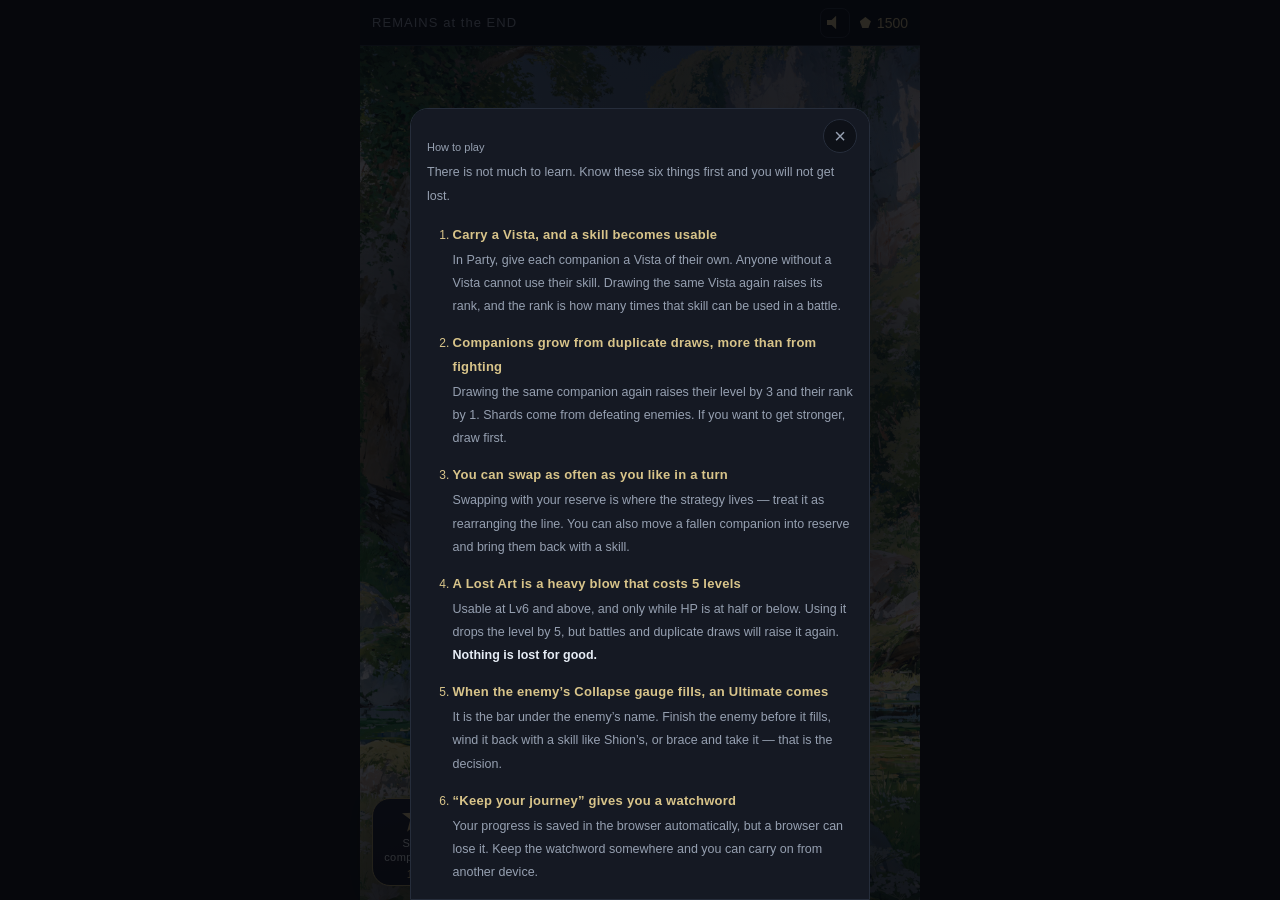
==== commit 3a7e5188: "Add files via upload" ====
--- a/en/index.html
+++ b/en/index.html
@@ -24,7 +24,7 @@
 <meta name="apple-mobile-web-app-capable" content="yes">
 <meta name="apple-mobile-web-app-status-bar-style" content="black-translucent">
 <meta name="apple-mobile-web-app-title" content="REMAINS at the END">
-<link rel="stylesheet" href="style.css?v=e011">
+<link rel="stylesheet" href="style.css?v=e026">
 </head>
 <body>
 
@@ -135,6 +135,12 @@
           <button type="button" class="btn btn--ghost" id="btn-tale-skip">Skip</button>
         </div>
       </div>
+    </section>
+
+    <section class="screen" id="screen-story">
+
+      <div class="cstory__bg" id="story-bg"></div>
+      <div class="cstory" id="cstory-body"></div>
     </section>
 
     <section class="screen" id="screen-ending">
@@ -290,7 +296,7 @@
 
 </div>
 
-<script src="data.js?v=e011"></script>
-<script src="game.js?v=e011"></script>
+<script src="data.js?v=e026"></script>
+<script src="game.js?v=e026"></script>
 </body>
 </html>
--- a/en/style.css
+++ b/en/style.css
@@ -761,6 +761,25 @@
 .stage__lock  { position: absolute; top: 12px; right: 12px; font-size: 10px; color: var(--text-dim); }
 .stage__reward { font-size: 10px; color: var(--accent); margin-top: 6px; }
 
+.stage--prologue {
+  border-color: var(--accent-dk);
+  padding-bottom: 34px;
+}
+.stage--prologue .stage__art {
+  left: 0; right: auto; width: 68%;
+  background-position: center 42%;
+  opacity: .34;
+  -webkit-mask-image: linear-gradient(90deg, #000 20%, transparent 100%);
+          mask-image: linear-gradient(90deg, #000 20%, transparent 100%);
+}
+.stage--prologue.has-art::before {
+  background: linear-gradient(270deg,
+    rgba(23,28,39,.97) 0%, rgba(23,28,39,.88) 42%,
+    rgba(23,28,39,.55) 72%, rgba(23,28,39,.30) 100%);
+}
+.stage--prologue .stage__label { color: var(--accent); }
+.stage--prologue .stage__tale { color: var(--accent); }
+
 .stage.is-unmet { padding-bottom: 34px; }
 .stage.is-unmet .stage__name { margin-bottom: 0; }
 .stage.is-unmet .stage__art { opacity: calc(var(--stage-art, .30) * .62); filter: saturate(.45) blur(1px); }
@@ -1186,6 +1205,8 @@
 
 .enemy__pop {
   position: absolute; left: 50%; top: 34%; transform: translateX(-50%);
+
+  z-index: 6;
   font-size: 26px; font-weight: 600; color: #fff2c9; opacity: 0; pointer-events: none;
   text-shadow: 0 2px 12px rgba(0,0,0,.9);
 }
@@ -1903,6 +1924,12 @@
 .md__exp small { font-size: 10px; color: var(--text-dim); display: block; margin-top: 4px; font-variant-numeric: tabular-nums }
 
 .md__row { display: flex; gap: 8px; flex-wrap: wrap; margin-top: 10px }
+
+.md__row--tight { gap: 7px; margin-top: 8px }
+
+.md__row--tight .btn {
+  font-size: 12px; padding: 7px 15px; letter-spacing: .1em;
+}
 .md__face { cursor: zoom-in; position: relative }
 .md__face::after {
   content: '⤢'; position: absolute; right: 4px; bottom: 3px;
@@ -2622,6 +2649,57 @@
   line-height: 2.1;
 }
 
+.cstory__bg {
+  position: absolute; inset: 0; z-index: 0;
+  background-size: cover; background-position: center 18%;
+  opacity: .18; filter: saturate(.7);
+  pointer-events: none;
+}
+.cstory__bg::after {
+  content: ''; position: absolute; inset: 0;
+  background: linear-gradient(180deg, rgba(11,13,18,.62) 0%, rgba(11,13,18,.44) 34%, rgba(11,13,18,.80) 100%);
+}
+.cstory {
+  position: relative; z-index: 1;
+  padding: 14px 18px 28px;
+  max-width: 560px;
+  margin: 0 auto;
+}
+.cstory__head {
+  display: flex; align-items: center; gap: 12px;
+  padding-bottom: 12px; margin-bottom: 14px;
+  border-bottom: 1px solid var(--line);
+}
+.cstory__ttl { min-width: 0; }
+.cstory__chapter { font-size: 11px; color: var(--accent); letter-spacing: .14em; }
+.cstory__place   { font-size: 14px; color: var(--text); margin-top: 1px; }
+.cstory__who     { font-size: 11px; color: var(--text-dim); margin-top: 5px; }
+.cstory__who b   { color: var(--text); font-size: 12px; }
+.cstory__who small { color: var(--text-dim); }
+
+.cstory__p {
+  font-size: 12.5px; line-height: 1.95; color: #dbe2ec;
+  margin: 0 0 10px; text-align: justify;
+}
+
+.cstory__gap { margin: 0 !important; }
+
+.cstory__ask {
+  font-size: 13.5px; line-height: 1.9; color: var(--accent);
+  margin: 16px 0 0; padding-left: 12px;
+  border-left: 2px solid var(--accent-dk);
+}
+
+@media (max-height: 730px) {
+  .cstory { padding: 8px 16px 14px; }
+  .cstory__head { padding-bottom: 8px; margin-bottom: 10px; gap: 10px; }
+  .cstory__place { font-size: 13px; }
+  .cstory__who { margin-top: 3px; }
+
+  .cstory__p { font-size: 11px; line-height: 1.66; margin-bottom: 5px; }
+  .cstory__ask { font-size: 12px; line-height: 1.7; margin-top: 10px; }
+}
+
 .tale { padding: 10px 14px 40px; }
 .tale__body { max-width: 560px; margin: 0 auto; }
 
@@ -2663,7 +2741,7 @@
 .tale__ask p { margin: 0 0 6px; }
 .tale__ask p:last-child { margin-bottom: 0; }
 
-.tale__gap { height: 1.5em; margin: 0 !important; }
+.tale__gap { margin: 0 !important; }
 
 .tale__voices { margin-top: 20px; display: flex; flex-direction: column; gap: 16px; }
 .tale__voice { display: flex; gap: 11px; align-items: flex-start; }
